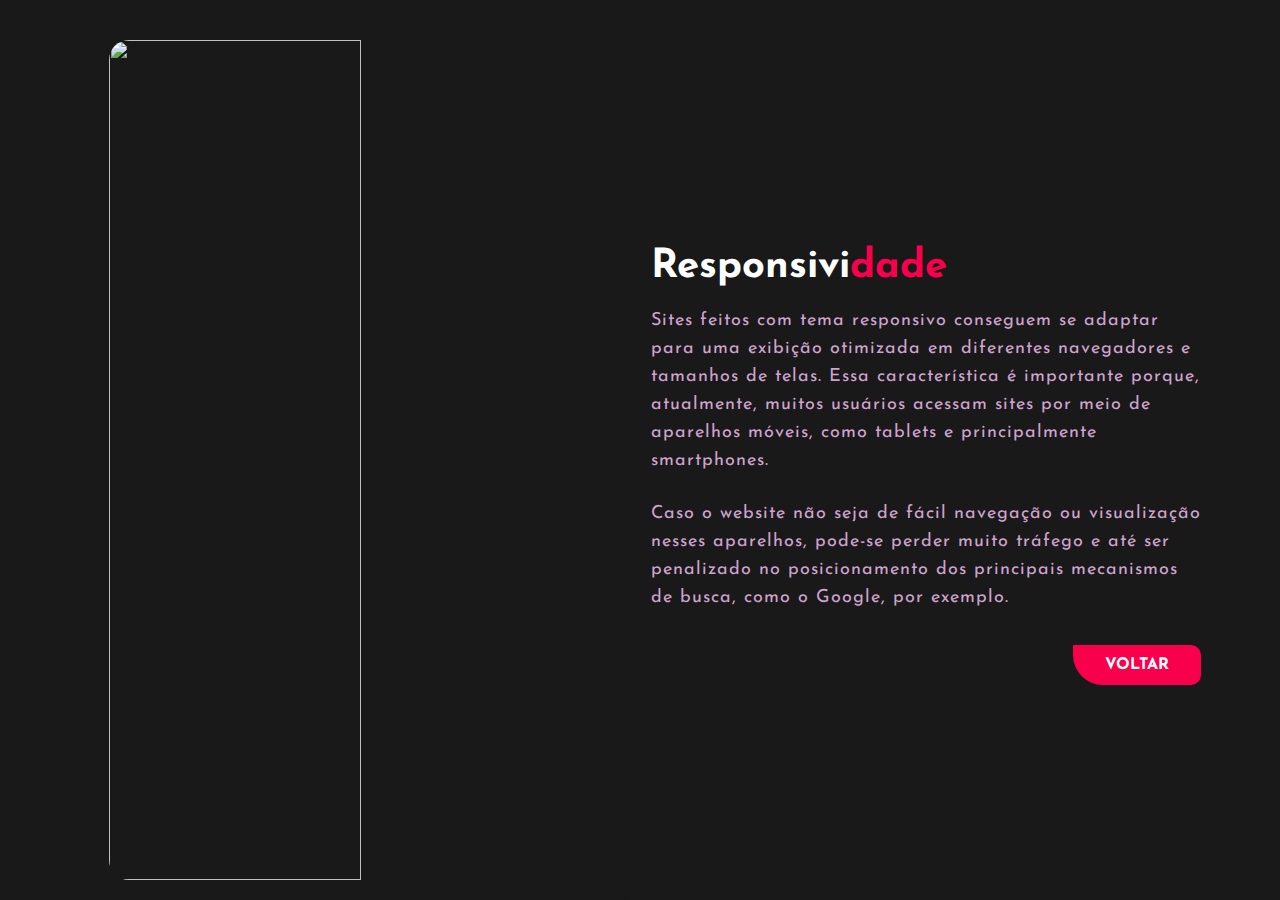
==== pages/pagina1.html @ e4fc2a79 "commit inicial" ====
<!DOCTYPE html>
<html>
<head>
	<title>Página 1</title>
	<link rel="stylesheet" href="../css/styleSiteFundoPreto.css">

	<link rel="preconnect" href="https://fonts.gstatic.com">
  	<link href="https://fonts.googleapis.com/css2?family=Josefin+Sans:ital,wght@0,100;0,200;0,300;0,400;0,500;0,600;0,700;1,100;1,200;1,300;1,400;1,500;1,600;1,700&display=swap" rel="stylesheet">

</head>
<body>

	<!-- About section start - Section 2 - Sobre mim -->
	<div class="about-pages">
		<div class="main-pages">
			<img src="https://thumbs2.imgbox.com/df/9c/fVA41CNX_t.png" style="border-radius: 50px;">
			<div class="about-text">
				<h2 style="font-size: 40px;">Responsivi<span>dade</span></h2>
				<p>Sites feitos com tema responsivo conseguem se adaptar para uma 
					exibição otimizada em diferentes navegadores e tamanhos de telas. 
					Essa característica é importante porque, atualmente, muitos usuários 
					acessam sites por meio de aparelhos móveis, como tablets e principalmente
					smartphones.
				</p>
				<p class="espaçoEntreParagrafo">Caso o website não seja de fácil navegação ou visualização nesses 
					aparelhos, pode-se perder muito tráfego e até ser penalizado no  
					posicionamento dos principais mecanismos de busca, como o Google, por exemplo.
				</p>
				<div style="text-align: right;">
					<a class="button-pages" title="Voltar" onclick="voltar()">Voltar</a>
				</div>
			</div>
		</div>
	</div>
	
	<!-- JavaScript para voltar à Página Principal na mesma posição (Section Habilidades)-->
	<script>
		function voltar() {
			window.history.back();
		}
	</script>

</body>
</html>
---- css/styleSiteFundoPreto.css ----
/* CSS Site Fundo Preto */
*{
	padding: 0; /* zera todos os espaços dentro da Tela */
	margin: 0; /* zera todas as margens */
	font-family: 'Josefin Sans', sans-serif; /* fonte */
	box-sizing: border-box; /* cria um box */
}

body, html { /* a função "Rolagem Suave" não funciona no Microsoft Edge (antigo Internet Explorer) */   
    scroll-behavior: smooth; /* suaviza a rolagem em todo o site, quando o Menu 
								(Projetos/Certificados/Sobre mim/Contato) for clicado */
    overflow-x: hidden; /* evita que o conteúdo extrapole as margens */
}

.hero { /* Section 1 - Topo da Página */
	height: 100vh; /* será responsiva e ocupará toda a altura da Tela */
	width: 100%; /* largura da Tela */
	background-image: url("https://thumbs2.imgbox.com/82/18/aEgFFd5X_t.png");
	background-size: cover; /* ocupa todos os espaços */
	background-position: center; /* centraliza a Foto */
}

nav { /* Menu de Navegação - Section 1 - Topo da Página */
	display: flex; /* permite que Logo/Menu/Botão Inscreva-se sejam manipulados dentro do Container */
	align-items: center; /* centraliza todos os elementos Logo/Menu/Botão Inscreva-se em linha HORIZONTALMENTE */
	justify-content: space-between; /* dá espaçamento igual entre Logo/Menu/Botão Inscreva-se dentro do Container */
	padding-top: 45px; /* espaçamento do Logo/Menu/Botão Inscreva-se na margem Superior da Tela */
	padding-left: 8%; /* espaçamento do Logo na margem Esquerda da Tela */
	padding-right: 8%; /* espaçamento do Botão Inscreva-se na margem Direita da Tela */
}

.logo { /* Classe - Logo (Portifólio) - Section 1 - Topo da Página */
	color: white; /* cor do Logo (Portifólio) */
	font-size: 35px; /* tamanho da Fonte do Logo (Portifólio) */
	letter-spacing: 1px; /* espaçamento entre as letras do Logo (Portifólio) */
	cursor: auto; /* cursor aparecerá como traço normal, não será clicável */
}

span {
	color: #f9004d; /* cor que será aplicada no Logo (Portifólio) a partir da segunda 
                      <tag> <span> mais precisamente nas letras L I O */
}

nav ul li { /* Menu (Sobre mim/Habilidades/Diferenciais/Projetos/Contactos) - Section 1 - Topo da Página */
	list-style-type: none; /* (TEORICAMENTE NÃO SERVE PRA NADA)
                                retira o pontinho que, por padrão, vem com a tag <li> */
	display: inline-block; /* coloca todos os elementos do Menu um ao lado do outro (em linha) */
	padding: 10px 25px; /* 10px = espaçamento do Menu em relação a margem Superior da Tela
                           25px = espaço entre todos os itens do Menu 
                           (Sobre mim/Habilidades/Diferenciais/Projetos/Contactos) */
}

nav ul li a { /* Menu (Sobre mim/Habilidades/Diferenciais/Projetos/Contactos) - Section 1 - Topo da Página */
	color: white; /* cor da Fonte do Menu (Sobre mim/Habilidades/Diferenciais/Projetos/Contactos) */
	text-decoration: none; /* retira o sublinhado que vem como padrão */
	font-weight: bold; /* NEGRITO */
	text-transform: capitalize; /* coloca a primeira letra sempre em Caixa Alta */
}

nav ul li a:hover { /* Menu (Sobre mim/Habilidades/Diferenciais/Projetos/Contactos) - Section 1 - Topo da Página */
	color: #f9004d; /* cor da Fonte do Menu (Sobre mim/Habilidades/Diferenciais/Projetos/Contactos) */
	transition: .4s; /* tempo que levará para APARECER/DESAPARECER a cor dos Botões do Menu
						quando o mouse for posicionado sobre eles */
}

/* Este Botão foi substituído por outro Luminoso */
btn { /* Classe - Botão Contatos */
	background-color:#f9004d; /* cor de Fundo do Botão */
	color: white; /* cor da Fonte */
	text-decoration: none; /* retira o sublinhado que vem como padrão */
	border: 2px solid transparent; /* 2px = expessura da borda criada em volta do Botão
									solid = precisa ser colocado para o 'hover' abaixo funcionar
							  transparent = precisa ser colocado senão aparecerá uma borda Branca antes do 'hover' */
	font-weight: bold; /* NEGRITO */
	padding: 10px 25px; /* 10px = espaçamento das margens Superior/Inferior
                           25px = espaçamento entre margem Direita/Esquerda em relação ao Texto */
	border-radius: 30px; /* arredondamento das bordas */
	/* transition: transform .4s ease-in-out;  *//* tempo que levará para APARECER/DESAPARECER a cor dos Botões do Menu
								  quando o mouse for posicionado sobre eles */
	transition: transform .9s ease-in-out; /* causa uma impressão visual "de flutuação" quando o mouse for colocado sobre o video 
											  "ease-in-out" especifica um efeito de transição com início lento, depois rápido, depois termina lento */
}

/* Este Botão foi substituído por outro Luminoso */
btn:hover { /* Classe - Botão Contatos */
	transform: scale(1.2); /* aumenta o tamanho do Botão quando o mouse for posicionado sobre ele */
}

.content { /* Classe - Conteúdo (Olá, meu nome é... Marcos Lopes... Sou Desenvolvedor Web... - Section 1 - Topo da Página */
	position: absolute; /* força a centralização do Texto no centro da página, seguindo os comandos abaixo
						   relative = não funciona neste caso, faz o Texto ficar bem mais abaixo */
	top: 50%; /* espaçamento entre o Topo da Página e o meio dela */
	left: 8%; /* espaçamento que alinha o Texto com o Logo (Portifólio) na margem Esquerda da Tela */
	transform: translateY(-50%); /* deve ter o mesmo valor de 'top: 50%' para centralizar o Texto 
									exatamente no centro da página */
}


h1 { /* Classe - Conteúdo (Olá, meu nome é... Marcos Lopes... Sou Desenvolvedor Web... */
	color: white; /* cor da Fonte no Texto 'Marcos Lopes' */
	margin: 20px 0px 20px; /* 20px = espaçamento entre 'Marcos Lopes' e o Texto acima (Olá, meu nome é) 
							   0px = zera o espaçamento entre 'Marcos Lopes' e a margem Esquerda da Tela
							  20px = espaçamento entre 'Marcos Lopes' e o Texto abaixo (Sou Desenvolvedor Web) */
	font-size: 75px; /* aumenta o tamanho da Fonte na tag <h1> */
}

h3 { /* Classe - Conteúdo (Olá, meu nome é... Marcos Lopes... Sou Desenvolvedor Web... */
	color: white; /* cor da Fonte no Texto 'Sou Desenvolvedor Web' */
	font-size: 25px; /* aumenta o tamanho da Fonte na tag <h3> */
	margin-bottom: 50px; /* espaçamento entre Texto 'Sou Desenvolvedor Web' e box para INPUT de e-mail */
}

h4 { /* Classe - Conteúdo (Olá, meu nome é... Marcos Lopes... Sou Desenvolvedor Web... */
	color: #fcfc; /* cor da Fonte no Texto 'Olá, meu nome é' */
	letter-spacing: 2px; /* espaçamento entre as LETRAS no Texto 'Olá, meu nome é' */
	font-size: 20px; /* aumenta o tamanho da Fonte na tag <h4> */

}

.newslatter form { /* Classe Pai - Formulário 'Digite seu e-mail' e 'Fale comigo' - Section 1 - Topo da Página */
	width: 380px; /* largura do Box para Digitar E-mail */
	max-width: 100%; /* largura do Box para Digitar E-mail sempre será de 380px (no máximo) */
	position: relative; /* será responsivo */
}

.newslatter form input { /* Era = .newslatter form input:first-child - Classe Filha - Formulário 'Digite seu e-mail' */
	display: inline-block; /* na mesma linha */
	width: 100%; /* largura */
	padding: 14px 130px 14px 15px; /* 14px = espaçamento entre o E-mail e a Margem Superior dentro do Box
								  	 130px = espaço dentro do Box para digitar E-mail 
									  14px = espaçamento entre o E-mail e a Margem Inferior dentro do Box
									  15px = espaçamento entre a Margem Esquerda dentro do Box e E-mail */
	border: 2px solid #f9004d; /* 2px = expessura da borda ao redor dentro do Box
								  solid = precisa ser 'solid' para a borda aparecer
								  cor da Borda ao redor do Box */
	outline: none; /* garante que quando o E-mail for digidado, não aparecerá borda adicionar em volta do Box */
	border-radius: 30px; /* arredondamento das bordas */
}

.botao-email { /* Era = .newslatter form input:last-child - transformei em um Botão para E-mail
				  Classe Filha - Formulário 'Vamos começar' BOTÃO dentro do Box - Section 1 - Topo da Página */
	position: absolute; /* posição absoluta dentro do Box */
	display: inline-block; /* posiciona na mesma linha */
	/* outline: none; */ /* retira sublinhado 
							este comando não é necessário aqui, pois transformei a tag <form> em um
							Botão clicável para enviar e-amil*/
	border: none; /* retira bordas do BOTÃO dentro do Box */
	padding: 10px 20px; /* 10px = margens Superior/Inferior
						   20px = espaçamento nas laterais */
	border-radius: 30px; /* arredondamento das bordas do BOTÃO dentro do Box */
	background-color: #f9004d; /* cor de Fundo do Botão */
	color: white; /* cor da Fonte */	
	box-shadow: 0px 0px 5px #000, 0px 0px 15px #858585; /* 0px 0px 5px = forma uma LINHA ao redor do Botão
                                                              0px 0px 15px = forma sombreamento */
	top: 6px; /* faz o Botão 'Vamos começar' ficar alinhado dentro do Box */ 
	right: 6px; /* faz o Botão ENTRAR dentro do Box 
			       O Botão 'Vamos começar' está alinhado a direita do Box 'Digite seu e-mail' 
	               right: 6px faz este Botão 'Vamos começar' ir para esquerda */
	cursor: pointer; /* cursor aparecerá como dedo apontando */
	text-decoration: none; /* retira o sublinhado que vem como padrão */
	font-size: small; /* diminui o tamanho da Fonte */
}

.about { /* Section 2 about - Sobre mim */
	width: 100%; /* largura da Section Sobre mim */
	/* height: 100vh;  *//* 100vh = se for colocado esse valor, quando a Tela entrar no Modo Responsivo
							haverá um espaço vazio muito grande entre Texto e próxima Section */
	padding: 50px 0px; /* 40px = espaçamento Superior/Inferior entre a Foto e as 
						  Section 1 (acima) e Section 3 (abaixo)
						   0px = deixa a Foto rente a margem Esquerda da Tela */
	background-color: #191919; /* cor de Fundo - Cinza GRAFITE */
}

.about img { /* Section 2 about - Sobre mim */
	height: auto; /* altura da Foto na tag <img> */
	width: 430px; /* largura da Foto na tag <img> */
	/* border-radius: 30px; */ /* arredondamento das bordas */ 
								/* este comando não é necessário aqui Pois coloquei um 
								border-radius: em cada Foto dentro do HTML para dar espaço 
								entre o Texto e as Fotos no Modo Responsivo */
	border: 30px solid #191919; /* coloca uma moldura da mesma cor do Container que ajuda
									 no Modo Responsivo a deixar o Texto ao lado separdo da Foto
									 #101010 coloca uma moldura mais escura */
}

.about-text { /* Section 2 about - Sobre mim */
	width: 550px; /* largura da class="sobre-mim-texto", do lado da Foto */
}

.main { /* Section 2 about - Sobre mim - Centralizando Foto e Texto dentro do Conatainer */
	width: 1130px; /* largura da class="main", Foto e Texto estão dentro desta Classe */
	max-width: 95%; /* máxima largura que a class="main" terá */
	margin: 0 auto; /* margem zerada e automática */
	display: flex; /* faz Foto e Texto dentro da Classe ficarem um do lado do outro */
	align-items: center; /* centraliza Foto e Texto dentro da Classe, um do lado do outro em linha HORIZONTALMENTE */
	justify-content: space-around; /* dá um espaço entre a Foto e Texto 
								     space-between = causa um espaçamento IGUAL entre Foto e 
									 Texto dentro do Container */
}

.about-text h2 { /* Section 2 about - Sobre mim - Texto 'Sobre mim' */
	color: white; /* cor da Fonte no título Sobre mim */
	font-size: 75px; /* aumenta o tamanho da tag <h2> */
	text-transform: capitalize; /* coloca a primeira Letra em Caixa Alta */
	margin-bottom: 20px; /* espaçamento entre o Título Sobre mim e Texto abaixo */
}

.about-text h5 { /* Section 2 about - Sobre mim - Texto 'Desenvolvedor & Designer' */
	color: white; /* cor da Fonte no Texto 'Desenvolvedor & Designer' */
	letter-spacing: 2px;  /* espaçamento entre as LETRAS no Texto 'Desenvolvedor & Designer' */
	font-size: 22px; /* aumenta o tamanho da tag <h5> */
	margin-bottom: 25px; /* espaçamento entre o  Texto 'Desenvolvedor & Designer' e Texto abaixo */
	text-transform: capitalize; /* coloca a primeira Letra em Caixa Alta */
}

.about-text p { /* Section 2 about - Sobre mim - Parágrafo */
	color: #fcfc; /* cor da Fonte no Parágrafo */
	letter-spacing: 1px; /* espaçamento entre as LETRAS do Parágrafo */
	line-height: 28px; /* altura da linha */
	font-size: 18px; /* aumenta o tamanho da Fonte */
	margin-bottom: 45px; /* espaçamento entre o Parágrafo e o Botão abaixo 'Fale comigo' */
}

button { /* Section 2 about - Sobre mim - Botão 'Enviar WhatsApp' */
	background-color: #f9004d; /* cor de Fundo do Botão */
	color: white; /* cor da Fonte */
	text-decoration: none; /* retira o sublinhado que vem como padrão */
	border: 2px solid transparent; /* 2px = expessura da borda criada em volta do Botão
									solid = precisa ser colocado para o 'hover' abaixo funcionar
						  	  transparent = precisa ser colocado senão aparecerá uma borda Branca antes do 'hover' */
	font-weight: bold; /* NEGRITO */
	padding: 13px 30px; /* 13px = espaçamento das margens Superior/Inferior
						   30px = espaçamento entre margem Direita/Esquerda em relação ao Texto */
	border-radius: 30px; /* arredondamento das bordas */
	transition: .4s; /* tempo que levará para APARECER/DESAPARECER a cor dos Botões do Menu
						quando o mouse for posicionado sobre eles */
}

button:hover { /* Section 2 about - Sobre mim - Botão 'Enviar WhatsApp' */
	background-color: transparent; /* transparent = faz o 'hover' funcionar */
	border: 2px solid #f9004d; /* 2px = expessura da borda criada em volta do Botão
								  solid = precisa ser colocado para o 'hover' abaixo funcionar
								#f9004d = no 'hover' quando o mouse for posicionado sobre o Botão, o Fundo ficará
										  escuro (da cor do Plano de Fundo) e as bordas ficarão vermelhas */
	cursor: pointer; /* cursor aparecerá como dedo apontando */
}

.service { /* Section 3 - Service - Habilidades - Plano de Fundo da Tela */
	background: #101010; /* cor de Fundo do Container */
	width: 100%; /* largura do Container */
	/* height: 100vh;  *//* 100vh = se for colocado esse valor, quando a Tela entrar no Modo Responsivo
							haverá um espaço vazio muito grande entre Texto e próxima Section */
	padding: 20px 0px; /* 20px = espaçamento Superior entre o Título (Habilidades) e Section 2 (acima),
						  também afeta o espaçamento entre o Título abaixo (Habilidades) Section 4
						   0px = zera o espaçamento entre todos os lados dos Cartões
						   deixando eles do mesmo tamanho */
	padding-bottom: 60px; /* espaçamento inferior entre os 3 Boxes criados e a Section 4 (Habilidades) */
}

.title h2 { /* Section 3 - Service - Habilidades - Título (Habilidades) */
	color: white; /* cor do Título */
	font-size: 75px; /* aumenta o tamanho da Fonte na tag <h2> */
	width: 100%; /* era 1130px - largura que o Título terá, se essa largura for 130px, por exemplo, 
					  o Título ficará apertado e uma palavra em cima da outra
					  100% faz o Título ser centralizado no meio do Container
					  inclusive no modo Responsivo */
	margin: 40px auto; /* 20px = margem Superior/Inferior dentro do Container
						  auto = manterá sempre a margem */
	text-align: center; /* centraliza o Título */
}

.box { /* Section 3 - Service - Habilidades - 3 Boxes criados como no Bootstrap */
	display: flex; /* permite que 3 Boxes sejam manipulados dentro do Container */
	justify-content: center; /* justifica e centraliza os 3 Boxes dentro do Container */
	align-items: center; /* alinha os 3 Boxes no centro do Container em linha HORIZONTALMENTE */
	min-height: 400px; /* altura mínima que os 3 Boxes terão em relação ao Título do Container */
}

.card { /* Section 3 - Service - Habilidades - 3 Boxes criados como no Bootstrap - Cartões dentro dos Boxes */
	min-height: 365px; /* altura dos Cartões */
	width: 335px; /* largura dos Cartões */
	padding: 20px 30px; /* 20px = espaçamento do Texto dentro do Cartão em relação a margem Superior/Inferior 
						   30px = espaçamento do Texto dentro do Cartão em relação a margem Direita/Esqerda */
	background: #191919; /* cor de Fundo dos Cartões dentro dos Boxes */
	border-radius: 20px; /* arredondamento das bordas */
	margin: 15px; /* margens Direita/Esquerda que os 3 Cartões terão entre eles dentro do Container */
	position: relative; /* será responsivo */
	overflow: hidden;
	text-align: center; /* alinha o Texto dentro dos Cartões */
}

.card i { /* Section 3 - Service - Habilidades - 3 Boxes criados como no Bootstrap - i=ÍCONES */
	font-size: 50px; /* tamanho dos ÍCONES */
	display: block; /* ficarão fixos dentro dos Cartões */
	text-align: center; /* centraliza os ÍCONES dentro dos Cartões */
	margin: 25px 0px; /* 25px = espaçamento dos ÍCONES dentro do Cartão em relação a margem Superior/Inferior 
					      0px = zera o espaçamento dos ÍCONES dentro do Cartão em relação a margem Direita/Esqerda */
	color: #f9004d; /* cor dos ÍCONES */
}

h5 {  /* Section 3 - Service - Habilidades - 3 Boxes criados como no Bootstrap - Títulos abaixo dos i=ÍCONES */
	color: white; /* cor da Fonte */
	font-size: 23px; /* aumenta o tamanho da Fonte na tag <h5> */
	margin-bottom: 15px; /* margem Inferior dos Títulos em relação ao Texto abaixo */
}

.pra p { /* Section 3 - Service - Habilidades - 3 Boxes criados como no Bootstrap - Parágrafos dentro do Cartão */
	color: #fcfc; /* cor do Texto do Parágrafo dentro do Cartão */
	font-size: 16px; /* aumenta o tamanho do Texto do Parágrafo dentro do Cartão */
	line-height: 27px; /* altura entre as linhas dentro do Cartão */
	margin-bottom: 25px; /* margem Inferior do Texto/Parágrafo em relação ao Botão abaixo */
}

.card .button { /* Section 3 - Service - Habilidades - 3 Boxes criados como no Bootstrap - Botões dentro do Cartão */
	background-color: #f9004d; /* cor de Fundo do Botão */
	color: white; /* cor da Fonte */
	text-decoration: none; /* retira o sublinhado que vem como padrão */
	border: 2px solid transparent; /* 2px = expessura da borda criada em volta do Botão
									solid = precisa ser colocado para o 'hover' abaixo funcionar
						  	  transparent = precisa ser colocado senão aparecerá uma borda Branca antes do 'hover' */
	font-weight: bold; /* NEGRITO */
	padding: 9px 22px; /* 9px = espaçamento das margens Superior/Inferior
						 22px = espaçamento entre margem Direita/Esquerda em relação ao Texto */
	border-radius: 30px; /* arredondamento das bordas */
	transition: .4s; /* tempo que levará para APARECER/DESAPARECER a cor dos Botões do Menu
						quando o mouse for posicionado sobre eles */
}

.card .button:hover { /* Section 3 - Service - Habilidades - 3 Boxes criados como no Bootstrap - Botões dentro do Cartão */
	background-color: transparent; /* transparent = faz o 'hover' funcionar */
	border: 2px solid #f9004d; /* 2px = expessura da borda criada em volta do Botão
								  solid = precisa ser colocado para o 'hover' abaixo funcionar
								#f9004d = no 'hover' quando o mouse for posicionado sobre o Botão, o Fundo ficará
										  escuro (da cor do Plano de Fundo) e as bordas ficarão vermelhas */
	cursor: pointer; /* cursor aparecerá como dedo apontando */
}

.contact-me { /* Section 4 - differentials - Diferenciais - Container - Contact-me - CARROSSEL */
	width: 100%; /* largura do Container ocupará toda a Tela */
	min-height: 290px; /* altura do Container */
	background: #191919; /* cor de Fundo do Container */
	display: flex; /* garante que o tudo que estiver dentro deste Container poderá ser movimentado/alterado */
	align-items: center; /* centraliza todos os itens que foram colocados dentro deste Container em linha HORIZONTALMENTE */
	flex-direction: column; /* cria uma Coluna dentro do Container, tudo que for digitado pulará para a linha debaixo */
	justify-content: center; /* justifica e centraliza */
	padding-bottom: 60px; /* espaçamento inferior entre o Carrossel e a Section abaixo */
}

/* Retirei do Projeto a Classe abaixo */ 
contact-me p { /* Section 4 - Parágrafo - Contrate-me */
	color: white; /* cor da Fonte */
	font-size: 30px; /* aumenta o tamanho da Fonte */
	font-weight: bold; /* NEGRITO */
	margin-bottom: 25px; /* margem Inferior do Texto/Parágrafo em relação ao Botão abaixo */
}

/* Retirei do Projeto a Classe abaixo */ 
contact-me .button-two { /* Section 4 - Botão-dois - Contrate-me */
	background-color: #f9004d; /* cor de Fundo do Botão */
	color: white; /* cor da Fonte */
	text-decoration: none; /* retira o sublinhado que vem como padrão */
	border: 2px solid transparent; /* 2px = expessura da borda criada em volta do Botão
									solid = precisa ser colocado para o 'hover' abaixo funcionar
						  	  transparent = precisa ser colocado senão aparecerá uma borda Branca antes do 'hover' */
	font-weight: bold; /* NEGRITO */
	padding: 13px 30px; /* 13px = espaçamento das margens Superior/Inferior
						   30px = espaçamento entre margem Direita/Esquerda em relação ao Texto */
	border-radius: 30px; /* arredondamento das bordas */
	transition: .4s; /* tempo que levará para APARECER/DESAPARECER a cor dos Botões do Menu
						quando o mouse for posicionado sobre eles */
}

/* Retirei do Projeto a Classe abaixo */ 
contact-me .button-two:hover { /* Section 4 - Botão-dois - Contrate-me */
	background-color: transparent; /* transparent = faz o 'hover' funcionar */
	border: 2px solid #f9004d; /* 2px = expessura da borda criada em volta do Botão
								solid = precisa ser colocado para o 'hover' abaixo funcionar
							  #f9004d = no 'hover' quando o mouse for posicionado sobre o Botão, o Fundo ficará
							        	escuro (da cor do Plano de Fundo) e as bordas ficarão vermelhas */
	cursor: pointer; /* cursor aparecerá como dedo apontando */
}

/* CSS para controlar Box Projetos */
.foto-projeto { /* Section 5 - Projetos */
	display: flex; /* garante que o tudo que estiver dentro desta <div> poderá ser movimentado/alterado */
	object-fit: cover; /* preenche todos os espaços e centraliza a Foto em um RAIO a partir do meio para as laterais */  
    height: 385px; /* altura da foto */
    width: 385px; /* largura da foto */
    border-radius: 50%; /* deixa a foto totalmente redonda */
    box-shadow: 0 0 5px #fcfc; /* efeito sombreado ao redor da foto, causa a impressão da estar flutuando */ 
    transition: .9s ease-in-out; /* causa uma impressão visual "de flutuação" quando o mouse for colocado sobre o video 
                                 "ease-in-out" especifica um efeito de transição com início lento, depois rápido, depois termina lento */
}

.foto-projeto:hover { /* Section 5 - Projetos */
    -moz-transform: scale(1.07); /* garante o funcionamento no aumento de tamanho da Foto para Mozilla */
    -webkit-transform: scale(1.07); /* garante o funcionamento no aumento de tamanho da Foto para Chrome e Safari */
    transform: scale(1.07); /* aumenta o tamanho da Foto original em uma escala de 1.07 a mais */
    -moz-transition: -moz-transform 0.9s; /* garante o funcionamento "de transição na flutuação" da Foto para Mozilla */
    -webkit-transition: -webkit-transform .9s ease; /* garante o funcionamento "de transição na flutuação" da Foto para Chrome e Safari */
    transition: .9s ease-in-out; /* causa uma impressão visual "de flutuação" quando o mouse for colocado sobre o video 
                                 "ease-in-out" especifica um efeito de transição com início lento, depois rápido, depois termina lento */
    box-shadow: 0 0 30px #f9004d; /* efeito sombreado ao redor da foto, causa a impressão da Foto de Perfil estar flutuando */ 
	transform: translateY(-10px); /* altura que a Foto irá subir quando o mouse é colocado sobre ela */
}

.box-projeto { /* Section 5 - Projetos */
	display: flex; /* permite que 3 Boxes sejam manipulados dentro do Container */
	justify-content: center; /* justifica e centraliza os 3 Boxes dentro do Container */
	align-items: center; /* alinha os 3 Boxes no centro do Container em linha HORIZONTALMENTE */
	min-height: 400px; /* altura mínima que os 3 Boxes terão em relação ao Título do Container */
	margin-bottom: -20px; /* margem NEGATIVA para deixar o Container visualmente do mesmo tamanho que os outros */
}

.card-projeto { /* Section 5 - Projetos */
	text-align: center; /* alinha o Botão dentro dos Cartões */
	margin: 15px; /* espaço entre as Fotos */
}

footer { /* Section 6 - Rodapé */
	position: relative; /* será responsivo */
	width: 100%; /* largura do Container ocupará toda a Tela */
	height: 400px; /* altura do Container */
	background: #191919; /* cor de Fundo do Container */
	display: flex; /* garante que o tudo que estiver dentro deste Container poderá ser movimentado/alterado */
	flex-direction: column; /* cria uma Coluna dentro do Container, tudo que for digitado pulará para a linha debaixo */
	align-items: center; /* centraliza todos os itens que foram colocados dentro deste Container em linha HORIZONTALMENTE */
	justify-content: center; /* justifica e centraliza */
}

footer p:nth-child(1) { /* Section 6 - Rodapé - Primeiro Filho - Parágrafo 1 */
	font-size: 30px; /* aumenta o tamanho da Fonte */
	color: white; /* cor da Fonte */
	margin-bottom: 20px; /* margem inferior do Título (Marcos Lopes) em relação ao Texto abaixo */
	font-weight: bold; /* NEGRITO */
}

footer p:nth-child(2) { /* Section 6 - Rodapé - Segundo Filho - Parágrafo 2 */
	color: white; /* cor da Fonte */
	font-size: 17px; /* aumenta o tamanho da Fonte */
	width: 500px; /* largura máxima que o Texto ocupará */
	text-align: center; /* centraliza o Texto */
	line-height: 26px; /* altura do Texto entre as linhas */
}

.social { /* Section 6 - Rodapé - ÍCONES de Redes Sociais */
	display: flex; /* garante que os ÍCONES que estiver dentro deste Container poderão ser movimentados/alterados */
}

.social a { /* Section 6 - Rodapé - ÍCONES de Redes Sociais */
	width: 55px; /* largura do Plano de Fundo onde estão os ÍCONES das Redes Sociais */
	height: 55px; /* altura do Plano de Fundo onde estão os ÍCONES das Redes Sociais */
	display: flex; /* garante que os ÍCONES que poderão ser movimentados/alterados */
	align-items: center; /* centraliza todos os ÍCONES dentro do Plano de Fundo em linha HORIZONTALMENTE */
	justify-content: center; /* justifica e centraliza */
	background: #f9004d; /* cor de Fundo */
	border-radius: 50%; /* arredondamento TOTAL do Plano de Fundo */
	margin: 22px 10px; /* 22px = espaçamento entre as margens Superior/Inferior dos ÍCONES em relação aos Textos acima/abaixo
						  10px = espaço entre os ÍCONES */
	color: white; /* cor dos ÍCONES */
	text-decoration: none; /* retira o sublinhado dos ÍCONES */
	font-size: 30px; /* aumenta o tamanho dos ÍCONES dentro do Plano de Fundo */
	transition: .5s ease-in-out; /* causa uma impressão visual "de flutuação" quando o mouse for colocado sobre o video 
									"ease-in-out" especifica um efeito de transição com início lento, depois rápido, depois termina lento */
}

.social a:hover { /* Section 6 - Rodapé - ÍCONES de Redes Sociais */
	transform: scale(1.3); /* aumenta o tamanho dos ÍCONES quando o mouse por posicionado sobre eles */
	transition: .9s ease-in-out; /* causa uma impressão visual "de flutuação" quando o mouse for colocado sobre o video 
									"ease-in-out" especifica um efeito de transição com início lento, depois rápido, depois termina lento */
}

.end { /* Section 6 - Rodapé - Desenvolvido por Marcos Lopes */
	position: absolute;
	color:#f9004d; /* cor da Fonte */
	bottom: 35px; /* dá um espaçamento em relação a margem Inferior e coloca este Parágrafo pra cima */
	font-size: 16px; /* aumenta o tamanho da Fonte */
}

/* CSS de controle apenas nas Páginas Links dos Cards (Reponsividade/Design/Business Intelligence) */
.button-pages { /* Botão 'VOLTAR' dentro das Páginas 1, 2, 3 */
	background-color: #f9004d; /* cor de Fundo do Botão */
	color: white; /* cor da Fonte */
	text-decoration: none; /* retira o sublinhado que vem como padrão */
	border: 2px solid transparent; /* 2px = expessura da borda criada em volta do Botão
									solid = precisa ser colocado para o 'hover' abaixo funcionar
						  	  transparent = precisa ser colocado senão aparecerá uma borda Branca antes do 'hover' */
	font-weight: bold; /* NEGRITO */
	padding: 10px 30px; /* 13px = espaçamento das margens Superior/Inferior
						   30px = espaçamento entre margem Direita/Esquerda em relação ao Texto */
	border-radius: 0 10px 10px 30px; /* 0 = canto superior Esquerdo do Botão NÃO SERÁ ARREDONDADO
									 10px = arredondamento superior Direito do Botão
									 10px = arredondamento inferior Direito do Botão 
									 30px = arredondamento inferior Esquerdo do Botão*/
	transition: .4s; /* tempo que levará para APARECER/DESAPARECER a cor dos Botões do Menu
						quando o mouse for posicionado sobre eles */
	text-transform: uppercase; /* Caixa Alta */
}

.button-pages:hover { /* Botão 'VOLTAR' dentro das Páginas 1, 2, 3 */
	background-color: transparent; /* transparent = faz o 'hover' funcionar */
	border: 2px solid #f9004d; /* 2px = expessura da borda criada em volta do Botão
								  solid = precisa ser colocado para o 'hover' abaixo funcionar
								#f9004d = no 'hover' quando o mouse for posicionado sobre o Botão, o Fundo ficará
										  escuro (da cor do Plano de Fundo) e as bordas ficarão vermelhas */
	cursor: pointer; /* cursor aparecerá como dedo apontando */
}

/* SUBLINHADO ABAIXO DOS TÍTULOS */
.line { /* linha abaixo dos Títulos (SUBLINHADO) */
	width: 210px; /* LARGURA da linha criada como se fosse SUBLINHADO abaixo dos Títulos */
	height: 4px; /* expessura da linha */
	background: #f9004d; /* cor da Linha */
	margin: 10px auto; /* ajuda a centralizar o SUBLINHADO  */
	border-radius: 5px; /* arredonda as pontas do SUBLINHADO */
	margin-top: -40px; /* coloca o SUBLINHADO embaixo do Título */
	margin-bottom: 40px;
}

.line-com-recuo { /* linha abaixo dos Títulos (SUBLINHADO) - apanes para Título "Sobre Mim" */
	width: 210px; /* LARGURA da linha criada como se fosse SUBLINHADO abaixo dos Títulos */
	height: 4px; /* expessura da linha */
	background: #f9004d; /* cor da Linha */
	margin: 10px auto; /* ajuda a centralizar o SUBLINHADO  */
	border-radius: 5px; /* arredonda as pontas do SUBLINHADO */
	margin-top: -20px; /* coloca o SUBLINHADO embaixo do Título */
	margin-left: -1px; /* margem NEGATIVA para colocar o SUBLINHADO alinhado á Esquerda do Título */
	margin-bottom: 30px; /* espaço entre o Título e parágrafo abaixo */
}

.espaçoEntreParagrafo { /* Classe usada apenas nas Páginas 1, 2, 3 */
	margin-top: -20px; /* ajuda os parágrafos ficarem com mesmo espaçamento que entre Títulos */
}

/* Centralizando Foto e Texto dentro do Container - 
apenas nas Páginas Links dos Cards (Reponsividade/Design/Business Intelligence) */
.about-pages { 
	width: 100%; /* largura da Section */
	height: 100vh; /* ocupará toda a altura da Tela */
	padding: 10px 0px; /* 10px = espaçamento Superior/Inferior entre a Foto/Texto e as margens Superior/Inferior
						   0px = deixa a Foto rente a margem Esquerda da Tela */
	background-color: #191919; /* cor de Fundo - Cinza GRAFITE */
	overflow: hidden; /* como cada Página tem apenas uma Section, este comando é necessário
						 pois se a barra de rolagem não for escondida fica aparecendo uma página em branco abaixo */
}

.about-pages img { 
	height: 100%; /* altura da Foto na tag <img> */
	width: 50%; /* largura da Foto na tag <img> */
	/* border-radius: 30px; */ /* arredondamento das bordas */ 
								/* este comando não é necessário aqui Pois coloquei um 
								border-radius: em cada Foto dentro deo HTML */
	border: 30px solid #191919; /* coloca uma moldura da mesma cor do Container que ajuda
									 no Modo Responsivo a deixar o Texto ao lado separdo da Foto
									 #101010 coloca uma moldura mais escura */
	object-fit: cover; /* cobre todos os espaços e evita que a Foto fique destorcida */
}

.main-pages { 
	width: 1130px; /* largura da class="main-pages", Foto e Texto estão dentro desta Classe */
	max-width: 95%; /* máxima largura que a class="main-pages" terá */
	margin: 0 auto; /* margem zerada e automática */
	display: flex; /* faz Foto e Texto dentro da Classe ficarem um do lado do outro */
	align-items: center; /* centraliza Foto e Texto dentro da Classe, um do lado do outro em linha HORIZONTALMENTE */
	justify-content: space-around; /* dá um espaço entre a Foto e Texto 
								     space-between = causa um espaçamento IGUAL entre Foto e 
									 Texto dentro do Container */
	height: 100vh; /* será responsiva e ocupará toda a altura da Tela */
}

/* Modo Responsivo */
@media all and (min-width: 40.063em) and (max-width: 63.938em) { /* Celular com tamanho de Tela Média */
    .about-pages img { /* apenas nas Fotos das Páginas 1, 2, 3  */
        height: 40%; /* altura da Foto na tag <img> no Modo Responsivo
						se este valor não for especificado, a Foto fica com uma altura muita alta
		 				pega toda a página */
    }
	/* a Responsividade abaixo não será necessária, pois apesar dela diminuir as margens Superior/Inferior
	provavelmente, não ficará bom no Celular */
	about-pages { /* apenas nas margens Superior/Inferior das Páginas 1, 2, 3 */ 
		margin-top: -200px; /* diminui a Margem Superior */
		margin-bottom: -200px; /* diminui a Margem Inferior */
	}
	.foto-projeto { 
		height: 290px; /* altura máxima da foto */
		width: 290px; /* largura máxima da foto */
	}
}
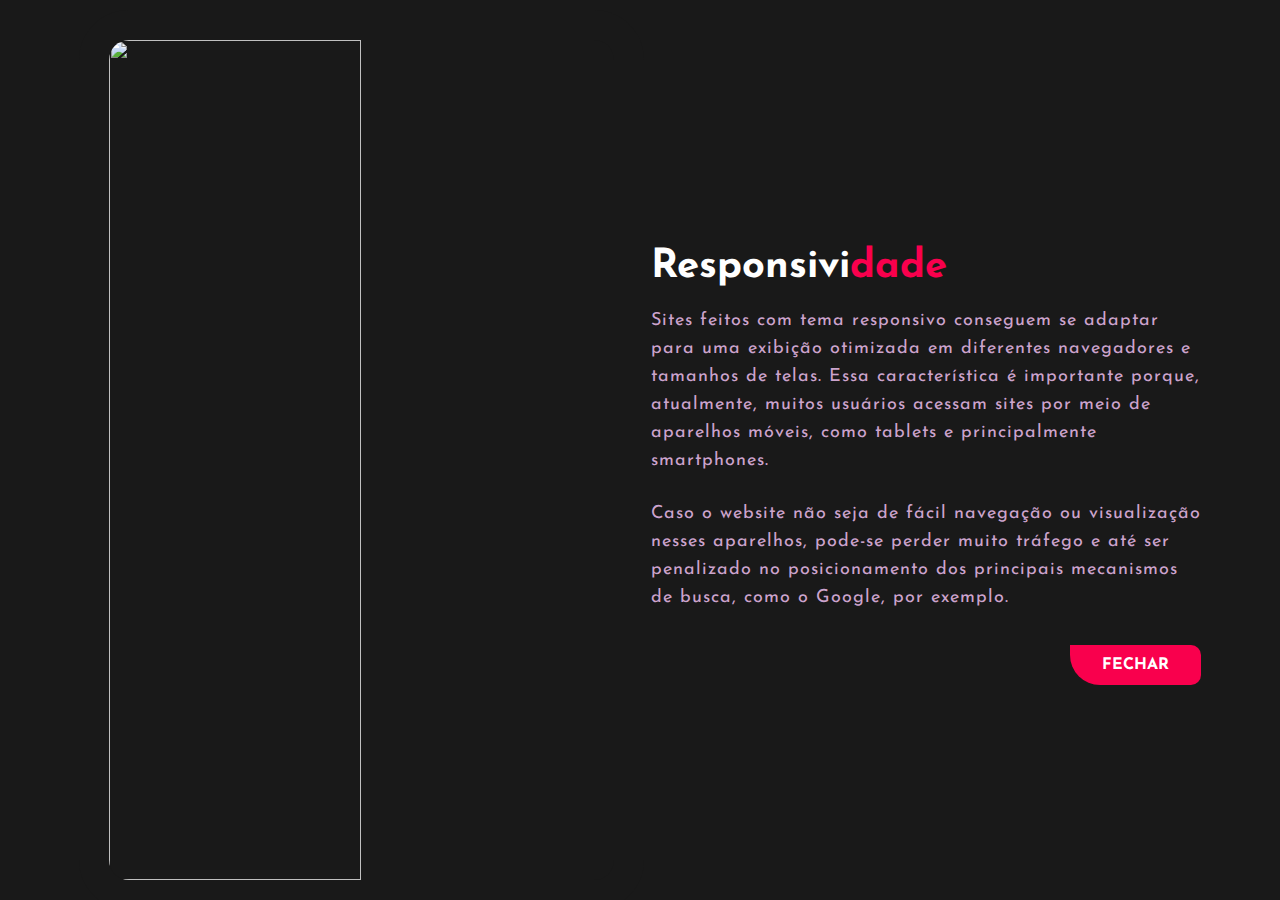
==== commit 4759becd: "alterações" ====
--- a/pages/pagina1.html
+++ b/pages/pagina1.html
@@ -1,7 +1,7 @@
 <!DOCTYPE html>
 <html>
 <head>
-	<title>Página 1</title>
+	<title>Página 1 - Responsividade</title>
 	<link rel="stylesheet" href="../css/styleSiteFundoPreto.css">
 
 	<link rel="preconnect" href="https://fonts.gstatic.com">
@@ -27,18 +27,25 @@
 					posicionamento dos principais mecanismos de busca, como o Google, por exemplo.
 				</p>
 				<div style="text-align: right;">
-					<a class="button-pages" title="Voltar" onclick="voltar()">Voltar</a>
+					<a class="button-pages" title="Fechar" onclick="fechar()">Fechar</a>
 				</div>
 			</div>
 		</div>
 	</div>
 	
-	<!-- JavaScript para voltar à Página Principal na mesma posição (Section Habilidades)-->
+	<!-- JavaScript para FECHAR esta Aba e retornar na mesma posição (Section Habilidades) -->
 	<script>
+		function fechar() {
+			window.close();
+		}
+	</script>
+	
+	<!-- ERA ASSIM o JavaScript ORIGINAL para voltar à Página Principal na mesma posição (Section Habilidades) -->
+	<!-- <script>
 		function voltar() {
 			window.history.back();
 		}
-	</script>
+	</script> -->
 
 </body>
 </html>
--- a/css/styleSiteFundoPreto.css
+++ b/css/styleSiteFundoPreto.css
@@ -15,9 +15,20 @@
 .hero { /* Section 1 - Topo da Página */
 	height: 100vh; /* será responsiva e ocupará toda a altura da Tela */
 	width: 100%; /* largura da Tela */
-	background-image: url("https://thumbs2.imgbox.com/82/18/aEgFFd5X_t.png");
+	/* background-image: url("https://thumbs2.imgbox.com/82/18/aEgFFd5X_t.png"); */ /* background-sunscreen3 - Antia Foto mais escura */
+	/* background-image: url("https://thumbs2.imgbox.com/a0/ac/cb7P30zH_t.jpg"); */ /* background-sunscreen */
+	/* background-image: url("https://thumbs2.imgbox.com/7b/67/qKDi8eaM_t.jpg"); */ /* background-sunscreen-novo */
+	background-image: url("https://thumbs2.imgbox.com/e0/1c/DUXqAtQy_t.jpg"); /* background - foto centralizada */
+	/* background-image: url("https://thumbs2.imgbox.com/7b/67/qKDi8eaM_t.jpg"); */ /* background-sunscreen-novo */
 	background-size: cover; /* ocupa todos os espaços */
 	background-position: center; /* centraliza a Foto */
+
+	/* 	EXEMPLOS que fazem links clicáveis abrir página em branco:
+	<a href="https://imgbox.com/cb7P30zH" target="_blank">
+	<img src="https://thumbs2.imgbox.com/a0/ac/cb7P30zH_t.jpg" alt="image host"/></a>
+	<a href="https://imgbox.com/qKDi8eaM" target="_blank">
+	<img src="https://thumbs2.imgbox.com/7b/67/qKDi8eaM_t.jpg" alt="image host"/></a> 
+ */
 }
 
 nav { /* Menu de Navegação - Section 1 - Topo da Página */
@@ -95,6 +106,10 @@
 									exatamente no centro da página */
 }
 
+.content h3 { /*  Classe - Aqui mostrarei minha trajetória como... - Section 1 - Topo da Página */
+	font-size: 15px; /* aumenta o tamanho da Fonte na tag <h3> */
+	letter-spacing: 4px; /* espaçamento entre as letras */
+}
 
 h1 { /* Classe - Conteúdo (Olá, meu nome é... Marcos Lopes... Sou Desenvolvedor Web... */
 	color: white; /* cor da Fonte no Texto 'Marcos Lopes' */
@@ -221,6 +236,8 @@
 	margin-bottom: 45px; /* espaçamento entre o Parágrafo e o Botão abaixo 'Fale comigo' */
 }
 
+/* Retirei do Projeto o Botão abaixo abaixo, pois refiz o Texto em "Sobre Mim" e resolvi colocar um link
+para WhatsApp no Rodapé do Site */ 
 button { /* Section 2 about - Sobre mim - Botão 'Enviar WhatsApp' */
 	background-color: #f9004d; /* cor de Fundo do Botão */
 	color: white; /* cor da Fonte */
@@ -236,6 +253,8 @@
 						quando o mouse for posicionado sobre eles */
 }
 
+/* Retirei do Projeto o Botão abaixo abaixo, pois refiz o Texto em "Sobre Mim" e resolvi colocar um link
+para WhatsApp no Rodapé do Site */ 
 button:hover { /* Section 2 about - Sobre mim - Botão 'Enviar WhatsApp' */
 	background-color: transparent; /* transparent = faz o 'hover' funcionar */
 	border: 2px solid #f9004d; /* 2px = expessura da borda criada em volta do Botão
@@ -384,13 +403,14 @@
 .foto-projeto { /* Section 5 - Projetos */
 	display: flex; /* garante que o tudo que estiver dentro desta <div> poderá ser movimentado/alterado */
 	object-fit: cover; /* preenche todos os espaços e centraliza a Foto em um RAIO a partir do meio para as laterais */  
-    height: 385px; /* altura da foto */
-    width: 385px; /* largura da foto */
+    height: 285px; /* Era 385px - altura da foto */
+    width: 285px; /* Era 385px - largura da foto */
     border-radius: 50%; /* deixa a foto totalmente redonda */
     box-shadow: 0 0 5px #fcfc; /* efeito sombreado ao redor da foto, causa a impressão da estar flutuando */ 
     transition: .9s ease-in-out; /* causa uma impressão visual "de flutuação" quando o mouse for colocado sobre o video 
                                  "ease-in-out" especifica um efeito de transição com início lento, depois rápido, depois termina lento */
-}
+	margin-left: 50px; /* ajuda a centralizar as Fotos dentro do Box */
+								}
 
 .foto-projeto:hover { /* Section 5 - Projetos */
     -moz-transform: scale(1.07); /* garante o funcionamento no aumento de tamanho da Foto para Mozilla */
@@ -415,6 +435,15 @@
 .card-projeto { /* Section 5 - Projetos */
 	text-align: center; /* alinha o Botão dentro dos Cartões */
 	margin: 15px; /* espaço entre as Fotos */
+}
+
+.pra-texto-projeto { /* Section 3 - Service - Habilidades - 3 Boxes criados como no Bootstrap - Parágrafos dentro do Cartão */
+	color: #fcfc; /* cor do Texto do Parágrafo dentro do Cartão */
+	font-size: 16px; /* aumenta o tamanho do Texto do Parágrafo dentro do Cartão */
+	line-height: 27px; /* altura entre as linhas dentro do Cartão */
+	margin-top: 25px; /* margem Inferior do Texto/Parágrafo em relação ao Botão abaixo */
+	min-height: 65px; /* altura dos Cartões */
+	width: 360px; /* largura dos Cartões */
 }
 
 footer { /* Section 6 - Rodapé */
@@ -460,7 +489,7 @@
 	color: white; /* cor dos ÍCONES */
 	text-decoration: none; /* retira o sublinhado dos ÍCONES */
 	font-size: 30px; /* aumenta o tamanho dos ÍCONES dentro do Plano de Fundo */
-	transition: .5s ease-in-out; /* causa uma impressão visual "de flutuação" quando o mouse for colocado sobre o video 
+	transition: .9s ease-in-out; /* causa uma impressão visual "de flutuação" quando o mouse for colocado sobre o video 
 									"ease-in-out" especifica um efeito de transição com início lento, depois rápido, depois termina lento */
 }
 
@@ -566,6 +595,23 @@
 								     space-between = causa um espaçamento IGUAL entre Foto e 
 									 Texto dentro do Container */
 	height: 100vh; /* será responsiva e ocupará toda a altura da Tela */
+}
+
+.comentario { /* Parágrafo da Página 4 (Certificados) "Clique nos botões abaixo e navegue..." */
+    margin-top: -570px; /* margem inferior do comentário NEGATIVA, evita que o parágrafo fique 
+						   do lado das imagens, vai ficar acima dos Certificados */
+    margin-right: -1100px; /* espaçamento NEGATIVO da margem direita do comentário em relação a Tela */
+    color: #fcfc; /* cor da fonte */
+    font-size: 22px; /* tamanho da fonte */ 
+	width: 1100px; /* tamanho do Box para inserir o Texto */
+}
+
+.clique-aqui { /* Section 4 - Diferenciais - Acesse meus certificados clicando...  */
+	color: #fcfc; /* cor da Fonte no Parágrafo */
+	letter-spacing: 1px; /* espaçamento entre as LETRAS do Parágrafo */
+	line-height: 40px; /* altura da linha em relação as imagens acima */
+	font-size: 22px; /* aumenta o tamanho da Fonte */
+	margin-bottom: -40px; /* espaçamento entre o Parágrafo e o Botão abaixo 'Fale comigo' */
 }
 
 /* Modo Responsivo */
@@ -582,7 +628,17 @@
 		margin-bottom: -200px; /* diminui a Margem Inferior */
 	}
 	.foto-projeto { 
-		height: 290px; /* altura máxima da foto */
-		width: 290px; /* largura máxima da foto */
+		height: 190px; /* Era 290px - altura máxima da foto */
+		width: 190px; /* Era 290px - largura máxima da foto */
 	}
-}
+	.pra-texto-projeto { /* Section 3 - Service - Habilidades - 3 Boxes criados como no Bootstrap - Parágrafos dentro do Cartão */
+		width: 265px; /* largura dos Cartões */
+	}
+	.content h4 { /* Olá, meu nome é...  */
+		font-size: 28px; /* aumenta o tamanho da Fonte na tag <h4> */
+	}
+	.content h3 { /* Aqui mostrarei minha trajetória como... */
+		font-size: 30px; /* aumenta o tamanho da Fonte na tag <h3> */
+		letter-spacing: 2px; /* espaçamento entre as letras */
+	}
+}
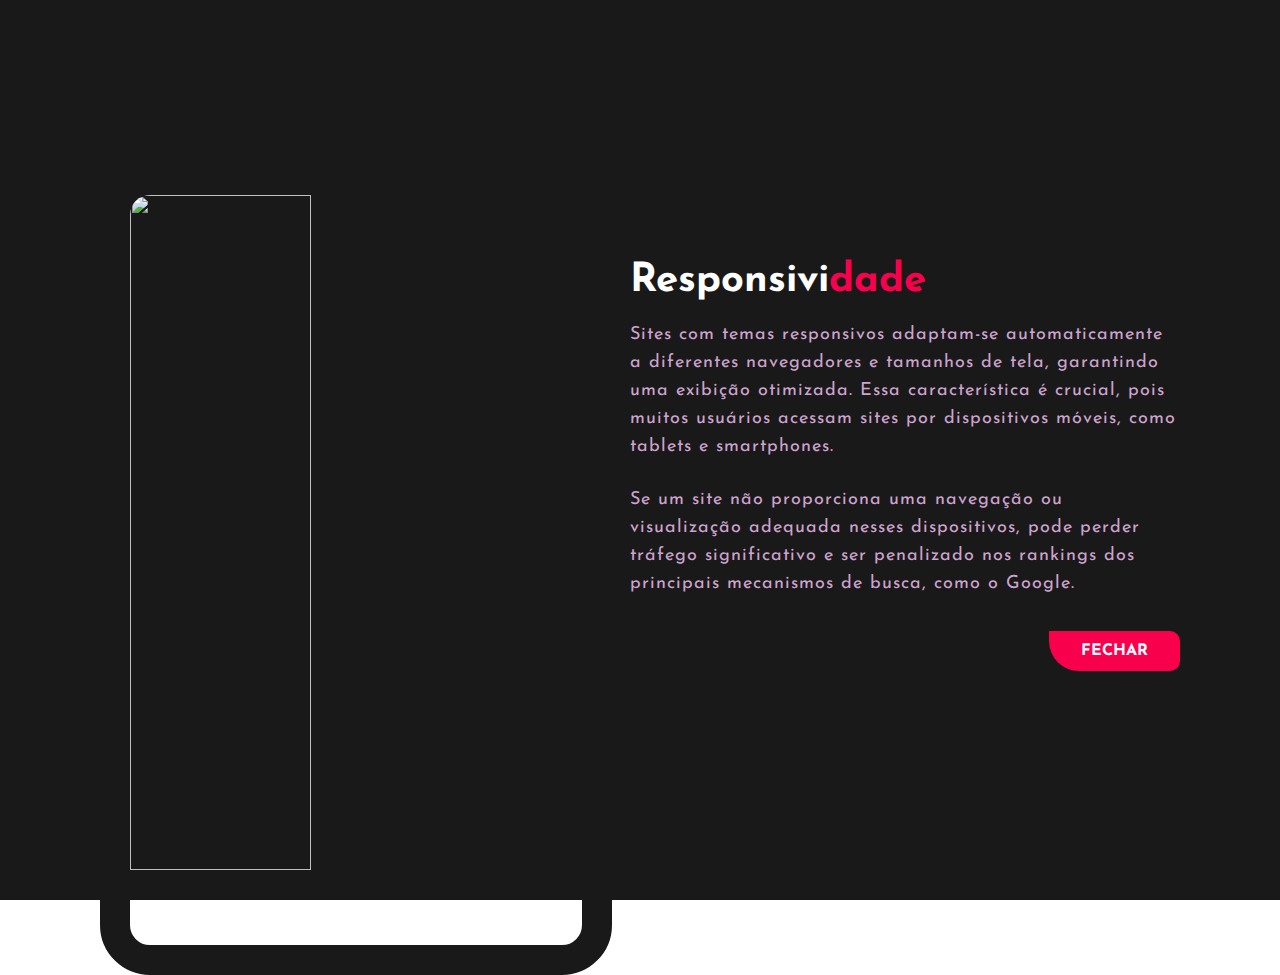
==== commit a6bddbe4: "Update pagina1.html" ====
--- a/pages/pagina1.html
+++ b/pages/pagina1.html
@@ -12,19 +12,25 @@
 
 	<!-- About section start - Section 2 - Sobre mim -->
 	<div class="about-pages">
-		<div class="main-pages">
-			<img src="https://thumbs2.imgbox.com/df/9c/fVA41CNX_t.png" style="border-radius: 50px;">
-			<div class="about-text">
-				<h2 style="font-size: 40px;">Responsivi<span>dade</span></h2>
-				<p>Sites feitos com tema responsivo conseguem se adaptar para uma 
-					exibição otimizada em diferentes navegadores e tamanhos de telas. 
-					Essa característica é importante porque, atualmente, muitos usuários 
-					acessam sites por meio de aparelhos móveis, como tablets e principalmente
-					smartphones.
+		<div class="main-pages" id="slider">
+			<div id="slider"> <!-- controla JavaScript trocaAvatar.js, o mesmo usado no INDEX.HTML (Foto Principa/AVATAR) -->
+				<!-- FOTO 1 - Page1-1 - Responsividade -->
+				<img class="selected" src="https://thumbs2.imgbox.com/df/9c/fVA41CNX_t.png">
+				<!-- FOTO 2 - Page1-2 - Responsividade -->
+				<img src="https://thumbs2.imgbox.com/53/f7/QHdD6vfP_t.png">
+				<!-- FOTO 3 - Page1-3 - Responsividade -->
+				<img src="https://thumbs2.imgbox.com/ca/d6/EMbzfWNu_t.jpeg">
+			</div>
+
+			<div class="about-text about-text-pages">
+				<h2 style="font-size: 40px;">Responsivi<span class="pisca1">dade</span></h2>
+				<p>Sites com temas responsivos adaptam-se automaticamente a diferentes navegadores e 
+					tamanhos de tela, garantindo uma exibição otimizada. Essa característica é crucial, 
+					pois muitos usuários acessam sites por dispositivos móveis, como tablets e smartphones.
 				</p>
-				<p class="espaçoEntreParagrafo">Caso o website não seja de fácil navegação ou visualização nesses 
-					aparelhos, pode-se perder muito tráfego e até ser penalizado no  
-					posicionamento dos principais mecanismos de busca, como o Google, por exemplo.
+				<p class="espaçoEntreParagrafo">Se um site não proporciona uma navegação ou 
+					visualização adequada nesses dispositivos, pode perder tráfego significativo 
+					e ser penalizado nos rankings dos principais mecanismos de busca, como o Google.
 				</p>
 				<div style="text-align: right;">
 					<a class="button-pages" title="Fechar" onclick="fechar()">Fechar</a>
@@ -47,6 +53,8 @@
 		}
 	</script> -->
 
+	<!-- javaScript para Trocar Foto Principal por AVATAR Pixar - Sobre mim -->
+    <script src="../java/trocaAvatar.js"></script>
+
 </body>
 </html>
-
--- a/css/styleSiteFundoPreto.css
+++ b/css/styleSiteFundoPreto.css
@@ -2,24 +2,24 @@
 *{
 	padding: 0; /* zera todos os espaços dentro da Tela */
 	margin: 0; /* zera todas as margens */
-	font-family: 'Josefin Sans', sans-serif; /* fonte */
 	box-sizing: border-box; /* cria um box */
+	/*background-color: gold;*/ /* teste para ver se existem espaços entre colunas etc */
 }
 
 body, html { /* a função "Rolagem Suave" não funciona no Microsoft Edge (antigo Internet Explorer) */   
     scroll-behavior: smooth; /* suaviza a rolagem em todo o site, quando o Menu 
 								(Projetos/Certificados/Sobre mim/Contato) for clicado */
     overflow-x: hidden; /* evita que o conteúdo extrapole as margens */
+	font-family: 'Josefin Sans', sans-serif; /* fonte */
 }
 
 .hero { /* Section 1 - Topo da Página */
-	height: 100vh; /* será responsiva e ocupará toda a altura da Tela */
-	width: 100%; /* largura da Tela */
-	/* background-image: url("https://thumbs2.imgbox.com/82/18/aEgFFd5X_t.png"); */ /* background-sunscreen3 - Antia Foto mais escura */
+	height: 100vh; /* ocupará toda a altura da Tela */
+	width: 100vw; /* Era 100% - ocupará toda a largura da Tela */
+	/* background-image: url("https://thumbs2.imgbox.com/82/18/aEgFFd5X_t.png"); */ /* background-sunscreen3 - Antiga Foto mais escura */
 	/* background-image: url("https://thumbs2.imgbox.com/a0/ac/cb7P30zH_t.jpg"); */ /* background-sunscreen */
 	/* background-image: url("https://thumbs2.imgbox.com/7b/67/qKDi8eaM_t.jpg"); */ /* background-sunscreen-novo */
 	background-image: url("https://thumbs2.imgbox.com/e0/1c/DUXqAtQy_t.jpg"); /* background - foto centralizada */
-	/* background-image: url("https://thumbs2.imgbox.com/7b/67/qKDi8eaM_t.jpg"); */ /* background-sunscreen-novo */
 	background-size: cover; /* ocupa todos os espaços */
 	background-position: center; /* centraliza a Foto */
 
@@ -57,7 +57,7 @@
                                 retira o pontinho que, por padrão, vem com a tag <li> */
 	display: inline-block; /* coloca todos os elementos do Menu um ao lado do outro (em linha) */
 	padding: 10px 25px; /* 10px = espaçamento do Menu em relação a margem Superior da Tela
-                           25px = espaço entre todos os itens do Menu 
+                            25px = espaço entre todos os itens do Menu 
                            (Sobre mim/Habilidades/Diferenciais/Projetos/Contactos) */
 }
 
@@ -177,13 +177,15 @@
 }
 
 .about { /* Section 2 about - Sobre mim */
-	width: 100%; /* largura da Section Sobre mim */
-	/* height: 100vh;  *//* 100vh = se for colocado esse valor, quando a Tela entrar no Modo Responsivo
+	width: 100vw; /* Era 100% - ocupará toda a largura da Section Sobre mim */
+	height: 100vh; /* 100vh = se for colocado esse valor, quando a Tela entrar no Modo Responsivo
 							haverá um espaço vazio muito grande entre Texto e próxima Section */
-	padding: 50px 0px; /* 40px = espaçamento Superior/Inferior entre a Foto e as 
+	padding: 40px 0px; /* Era 50px, Era 40px = espaçamento Superior/Inferior entre a Foto e as 
 						  Section 1 (acima) e Section 3 (abaixo)
 						   0px = deixa a Foto rente a margem Esquerda da Tela */
 	background-color: #191919; /* cor de Fundo - Cinza GRAFITE */
+	align-content: center; /* centraliza Foto de Perfil e Texto Sobre Mim no meio da página */
+	justify-content: center; /* justifica e centraliza */
 }
 
 .about img { /* Section 2 about - Sobre mim */
@@ -236,7 +238,7 @@
 	margin-bottom: 45px; /* espaçamento entre o Parágrafo e o Botão abaixo 'Fale comigo' */
 }
 
-/* Retirei do Projeto o Botão abaixo abaixo, pois refiz o Texto em "Sobre Mim" e resolvi colocar um link
+/* Retirei do Projeto o Botão abaixo, pois refiz o Texto em "Sobre Mim" e resolvi colocar um link
 para WhatsApp no Rodapé do Site */ 
 button { /* Section 2 about - Sobre mim - Botão 'Enviar WhatsApp' */
 	background-color: #f9004d; /* cor de Fundo do Botão */
@@ -266,24 +268,27 @@
 
 .service { /* Section 3 - Service - Habilidades - Plano de Fundo da Tela */
 	background: #101010; /* cor de Fundo do Container */
-	width: 100%; /* largura do Container */
-	/* height: 100vh;  *//* 100vh = se for colocado esse valor, quando a Tela entrar no Modo Responsivo
+	width: 100vw; /* Era 100% - ocupará toda a largura do da página */
+	height: 100vh; /* 100vh = se for colocado esse valor, quando a Tela entrar no Modo Responsivo
 							haverá um espaço vazio muito grande entre Texto e próxima Section */
 	padding: 20px 0px; /* 20px = espaçamento Superior entre o Título (Habilidades) e Section 2 (acima),
 						  também afeta o espaçamento entre o Título abaixo (Habilidades) Section 4
 						   0px = zera o espaçamento entre todos os lados dos Cartões
 						   deixando eles do mesmo tamanho */
 	padding-bottom: 60px; /* espaçamento inferior entre os 3 Boxes criados e a Section 4 (Habilidades) */
-}
-
-.title h2 { /* Section 3 - Service - Habilidades - Título (Habilidades) */
+	align-content: center; /* centraliza os 3 Boxes criados e a Section 4 (Habilidades) no meio da página */
+	justify-content: center; /* justifica e centraliza */
+}
+
+.title h2 { /* Section 3 - Service - Habilidades - Linha abaixo de Sobre Mim/Habilidades/Diferenciais/Projetos */
 	color: white; /* cor do Título */
 	font-size: 75px; /* aumenta o tamanho da Fonte na tag <h2> */
 	width: 100%; /* era 1130px - largura que o Título terá, se essa largura for 130px, por exemplo, 
 					  o Título ficará apertado e uma palavra em cima da outra
 					  100% faz o Título ser centralizado no meio do Container
 					  inclusive no modo Responsivo */
-	margin: 40px auto; /* 20px = margem Superior/Inferior dentro do Container
+	margin: 40px auto; /* 20px = margem Superior/Inferior dentro do Container, se esta margem for alterada
+							a linha abaixo dos Títulos ficará rente as Letras
 						  auto = manterá sempre a margem */
 	text-align: center; /* centraliza o Título */
 }
@@ -355,14 +360,16 @@
 }
 
 .contact-me { /* Section 4 - differentials - Diferenciais - Container - Contact-me - CARROSSEL */
-	width: 100%; /* largura do Container ocupará toda a Tela */
+	height: 100vh; /* 100vh = se for colocado esse valor, quando a Tela entrar no Modo Responsivo
+							haverá um espaço vazio muito grande entre Texto e próxima Section */
+	width: 100vw; /* Era 100% - largura do Container ocupará toda a Tela */
 	min-height: 290px; /* altura do Container */
 	background: #191919; /* cor de Fundo do Container */
 	display: flex; /* garante que o tudo que estiver dentro deste Container poderá ser movimentado/alterado */
 	align-items: center; /* centraliza todos os itens que foram colocados dentro deste Container em linha HORIZONTALMENTE */
-	flex-direction: column; /* cria uma Coluna dentro do Container, tudo que for digitado pulará para a linha debaixo */
+	flex-direction: column; /* cria uma Coluna dentro do Container, tudo que for digitado pulará para a linha de baixo */
 	justify-content: center; /* justifica e centraliza */
-	padding-bottom: 60px; /* espaçamento inferior entre o Carrossel e a Section abaixo */
+	/*padding-bottom: 40px;*/ /* Era 60px - espaçamento inferior entre o Carrossel e a Section abaixo */
 }
 
 /* Retirei do Projeto a Classe abaixo */ 
@@ -403,14 +410,14 @@
 .foto-projeto { /* Section 5 - Projetos */
 	display: flex; /* garante que o tudo que estiver dentro desta <div> poderá ser movimentado/alterado */
 	object-fit: cover; /* preenche todos os espaços e centraliza a Foto em um RAIO a partir do meio para as laterais */  
-    height: 285px; /* Era 385px - altura da foto */
-    width: 285px; /* Era 385px - largura da foto */
+    height: 255px; /* Era 285px, Era 385px - altura da foto */
+    width: 255px; /* Era 285px, Era 385px - largura da foto */
     border-radius: 50%; /* deixa a foto totalmente redonda */
     box-shadow: 0 0 5px #fcfc; /* efeito sombreado ao redor da foto, causa a impressão da estar flutuando */ 
     transition: .9s ease-in-out; /* causa uma impressão visual "de flutuação" quando o mouse for colocado sobre o video 
                                  "ease-in-out" especifica um efeito de transição com início lento, depois rápido, depois termina lento */
-	margin-left: 50px; /* ajuda a centralizar as Fotos dentro do Box */
-								}
+	margin-left: 67px; /* Era 50px - ajuda a centralizar as Fotos dentro do Box */
+}
 
 .foto-projeto:hover { /* Section 5 - Projetos */
     -moz-transform: scale(1.07); /* garante o funcionamento no aumento de tamanho da Foto para Mozilla */
@@ -446,7 +453,41 @@
 	width: 360px; /* largura dos Cartões */
 }
 
+/* CSS para controlar Box Minha Foto no meio e texto nas laterais - Rodapé */
+.foto-rodape { /* Section 6 - Rodapé */
+	display: flex; /* garante que o tudo que estiver dentro desta <div> poderá ser movimentado/alterado */
+	object-fit: cover; /* preenche todos os espaços e centraliza a Foto em um RAIO a partir do meio para as laterais */  
+    height: 165px; /* Era 285px - altura da foto */
+    width: 165px; /* Era 285px - largura da foto */
+    border-radius: 50%; /* deixa a foto totalmente redonda */
+	margin-top: 100px; /* espaçamento entre a margem superior e a Foto */
+}
+
+.box-rodape { /* Section 6 - Rodapé */
+	background-color: #191919; /* cor do Plano de Fundo */
+	display: flex; /* permite que 3 Boxes sejam manipulados dentro do Container */
+	justify-content: center; /* justifica e centraliza os 3 Boxes dentro do Container */
+	align-items: center; /* alinha os 3 Boxes no centro do Container em linha HORIZONTALMENTE */
+	min-height: 260px; /* altura mínima que os 3 Boxes terão em relação ao Título do Container */
+	margin-top: 50px; /* espaçamento entre a margem superior e o Box com Frases */
+}
+
+.card-rodape { /* Section 6 - Rodapé */
+	text-align: center; /* alinha o texto dentro dos Cartões */
+}
+
+.pra-texto-rodape { /*  Section 6 - Rodapé */
+	color: white; /* cor do Texto do Parágrafo dentro do Cartão */
+	line-height: 27px; /* altura entre as linhas dentro do Cartão */
+	min-height: 65px; /* altura dos Cartões */
+	width: 500px; /* largura dos Cartões */
+	/*margin-top: 100px;*/ /* espaçamento entre a margem superior e os Textos Motivacionais */
+	align-items: center;
+}
+
 footer { /* Section 6 - Rodapé */
+	/* height: 100vh;*/ /* 100vh = se for colocado esse valor, quando a Tela entrar no Modo Responsivo
+							haverá um espaço vazio muito grande entre Texto e próxima Section */
 	position: relative; /* será responsivo */
 	width: 100%; /* largura do Container ocupará toda a Tela */
 	height: 400px; /* altura do Container */
@@ -460,7 +501,7 @@
 footer p:nth-child(1) { /* Section 6 - Rodapé - Primeiro Filho - Parágrafo 1 */
 	font-size: 30px; /* aumenta o tamanho da Fonte */
 	color: white; /* cor da Fonte */
-	margin-bottom: 20px; /* margem inferior do Título (Marcos Lopes) em relação ao Texto abaixo */
+	margin-bottom: 20px; /* margem inferior do Título (MARCOS LOPES) em relação ao Texto abaixo */
 	font-weight: bold; /* NEGRITO */
 }
 
@@ -543,7 +584,8 @@
 	margin: 10px auto; /* ajuda a centralizar o SUBLINHADO  */
 	border-radius: 5px; /* arredonda as pontas do SUBLINHADO */
 	margin-top: -40px; /* coloca o SUBLINHADO embaixo do Título */
-	margin-bottom: 40px;
+	margin-bottom: 40px; /* ajuda o SUBLINHADO aparecer embaixo do Título, apenas em PROJETOS 
+							se for retirado o sublinhado desaparece somente em PROJETOS */
 }
 
 .line-com-recuo { /* linha abaixo dos Títulos (SUBLINHADO) - apanes para Título "Sobre Mim" */
@@ -563,7 +605,7 @@
 
 /* Centralizando Foto e Texto dentro do Container - 
 apenas nas Páginas Links dos Cards (Reponsividade/Design/Business Intelligence) */
-.about-pages { 
+.about-pages { /* Páginas 1, 2 e 3 */
 	width: 100%; /* largura da Section */
 	height: 100vh; /* ocupará toda a altura da Tela */
 	padding: 10px 0px; /* 10px = espaçamento Superior/Inferior entre a Foto/Texto e as margens Superior/Inferior
@@ -571,11 +613,12 @@
 	background-color: #191919; /* cor de Fundo - Cinza GRAFITE */
 	overflow: hidden; /* como cada Página tem apenas uma Section, este comando é necessário
 						 pois se a barra de rolagem não for escondida fica aparecendo uma página em branco abaixo */
-}
-
-.about-pages img { 
-	height: 100%; /* altura da Foto na tag <img> */
-	width: 50%; /* largura da Foto na tag <img> */
+	
+}
+
+.about-pages img { /* Páginas 1, 2 e 3 */
+	height: 90%; /* Era 100% - altura da Foto na tag <img> */
+	width: 40%; /* Era 50% - largura da Foto na tag <img> */
 	/* border-radius: 30px; */ /* arredondamento das bordas */ 
 								/* este comando não é necessário aqui Pois coloquei um 
 								border-radius: em cada Foto dentro deo HTML */
@@ -583,53 +626,210 @@
 									 no Modo Responsivo a deixar o Texto ao lado separdo da Foto
 									 #101010 coloca uma moldura mais escura */
 	object-fit: cover; /* cobre todos os espaços e evita que a Foto fique destorcida */
-}
-
-.main-pages { 
-	width: 1130px; /* largura da class="main-pages", Foto e Texto estão dentro desta Classe */
-	max-width: 95%; /* máxima largura que a class="main-pages" terá */
+	margin-top: -295px; /* Retira espaço entre a margem SUPERIOR e as Fotos, depois que coloquei JavaScript
+						trocaAvatar.js */
+	margin-left: 100px; /* Retira espaço entre a margem ESQUERDA e as Fotos, depois que coloquei JavaScript
+						trocaAvatar.js */
+}
+
+.main-pages { /* Páginas 1, 2 e 3 */
+	/*width: 1130px;*/ /* largura da class="main-pages", Foto e Texto estão dentro desta Classe */
+	width: auto; /* máxima largura que a class="main-pages" terá */
 	margin: 0 auto; /* margem zerada e automática */
-	display: flex; /* faz Foto e Texto dentro da Classe ficarem um do lado do outro */
+	display:flex; /* faz Foto e Texto dentro da Classe ficarem um do lado do outro */
 	align-items: center; /* centraliza Foto e Texto dentro da Classe, um do lado do outro em linha HORIZONTALMENTE */
-	justify-content: space-around; /* dá um espaço entre a Foto e Texto 
+	justify-content: space-between; /* Era 'space-around' - dá um espaço entre a Foto e Texto 
 								     space-between = causa um espaçamento IGUAL entre Foto e 
 									 Texto dentro do Container */
 	height: 100vh; /* será responsiva e ocupará toda a altura da Tela */
 }
 
+.about-text-pages { /* Páginas 1, 2 e 3 */
+	margin-right: 100px; /* Espaço entre a Foto e Texto Paginas 1, 2 e 3, , depois que coloquei JavaScript
+							trocaAvatar.js */
+}
+
 .comentario { /* Parágrafo da Página 4 (Certificados) "Clique nos botões abaixo e navegue..." */
     margin-top: -570px; /* margem inferior do comentário NEGATIVA, evita que o parágrafo fique 
 						   do lado das imagens, vai ficar acima dos Certificados */
-    margin-right: -1100px; /* espaçamento NEGATIVO da margem direita do comentário em relação a Tela */
+    /*margin-right: -1100px;*/ /* espaçamento NEGATIVO da margem direita do comentário em relação a Tela */
     color: #fcfc; /* cor da fonte */
     font-size: 22px; /* tamanho da fonte */ 
-	width: 1100px; /* tamanho do Box para inserir o Texto */
-}
-
-.clique-aqui { /* Section 4 - Diferenciais - Acesse meus certificados clicando...  */
+	/*width: 1100px;*/ /* tamanho do Box para inserir o Texto */
+	text-align: center; /* centraliza o Texto no meio da Página */
+	position: absolute; /* precisa ser absolute, senão as Fotos aparecem erradas */
+}
+
+.clique-aqui { /* Section 4 - Diferenciais - Acesse meus certificados 'clicando aqui' */
 	color: #fcfc; /* cor da Fonte no Parágrafo */
 	letter-spacing: 1px; /* espaçamento entre as LETRAS do Parágrafo */
-	line-height: 40px; /* altura da linha em relação as imagens acima */
+	/*line-height: 20px;*/ /* altura da linha em relação as imagens acima */
 	font-size: 22px; /* aumenta o tamanho da Fonte */
-	margin-bottom: -40px; /* espaçamento entre o Parágrafo e o Botão abaixo 'Fale comigo' */
+	margin: 20px; /* espaçamento entre o Carrossel e 'Acesse meus certificados clicando aqui' */
+	text-align: center; /* centraliza o Texto 'Acesse meus certificados clicando aqui' dentro do container */
+}
+
+/* Section 2 about - Sobre mim */
+/* Faz Funcionar a Troca de Foto Principal/AVATAR de SOBRE MIM - JavaScript trocarAvatar.js */
+#slider img { /* Página Principal - INDEX.HTML */
+	opacity: 0; /* CAMUFLAGEM - opacidade vai de 0 até 1, sendo zero transparente e 1 imagem nítida
+				a Foto vai estar totalmente transparente, ao mesmo tempo que a Classe abaixo
+				vai estar totalmente nítida */
+	transition: opacity 5s; /* opacity = aplica OPACIDADE na Transição das Fotos 
+							5s = tempo de transição entre Foto Principal/AVATAR 
+							tem que ser igual ao JavaScript trocarAvatar.js */
+	border-radius: 50px; /* arredondamento das bordas da Foto de Perfil */
+	position: absolute; /* fixa as Fotos de Perfil Principal/AVATAR no container 
+						na última Foto no HTML style="position: relative; 
+						senão não funciona direito */
+}
+#slider img.selected { /* Página Principal - INDEX.HTML */
+	opacity: 1; /* CAMUFLAGEM - opacidade vai de 0 até 1, sendo zero transparente e 1 imagem nítida
+				a Foto vai estar totalmente nítida, ao mesmo tempo que a Classe acima
+				vai estar totalmente transparente */
+	transition: opacity 5s; /* opacity = aplica OPACIDADE na Transição das Fotos 
+							5s = tempo de transição entre Foto Principal/AVATAR 
+							tem que ser igual ao JavaScript trocarAvatar.js */
+	border-radius: 50px; /* arredondamento das bordas da Foto de Perfil */
+	position: absolute; /* fixa as Fotos de Perfil Principal/AVATAR no container 
+						na última Foto no HTML style="position: relative; 
+						senão não funciona direito */
+}
+
+/* Section Section 3 - Habilidades */
+/* Animação = faz piscar, aparecer e desaparecer Fontawesome (Cartões) */
+@keyframes pisca1 { /* Fontawesome (Cartões)
+					Celular/Mobile = class="fas fa-mobile-alt pisca1"
+					Amigos/Pessoas/Friends = class="fas fa-user-friends pisca1"
+					Gráfico/Chart = class="fas fa-chart-line pisca1" */
+	0% { opacity: 1; } /* 1 = visível */
+	10% { opacity: 0.9; }
+	20% { opacity: 0.8; }
+	30% { opacity: 0.7; }
+	40% { opacity: 0.6; }
+	50% { opacity: 0.5; }
+	60% { opacity: 0.4; }
+	70% { opacity: 0.3; }
+	80% { opacity: 0.2; }
+	90% { opacity: 0.1; }
+	100% { opacity: 0; } /* 0 = invisível / transparente */
+	from { /* o Fontawesome vai sair da ESQUERDA para DIREITA */
+		transform: translateX(-3%) scaleX(1);
+	}
+	
+	to { /* tempo que o Fontawesome vai levar para sair da ESQUERDA para DIREITA */
+		transform: translateX(0) scaleX(1);
+	}
+}
+.pisca1 {
+	-webkit-animation: pisca1 5s alternate infinite;
+	-moz-animation: pisca1 5s alternate infinite;
+	-ms-animation: pisca1 5s alternate infinite;
+	-o-animation: pisca1 5s alternate infinite;
+	animation: pisca1 5s alternate infinite;
+	animation-direction: alternate infinite;
+}
+
+@keyframes pisca2 { /* Fontawesome (Cartões)
+					Tablet = class="fas fa-tablet-alt pisca2"
+					Dedo/Joinha/Curtir/Thumb = class="far fa-thumbs-up pisca2" */
+	0% { opacity: 1; } /* 1 = visível */
+	10% { opacity: 0.9; }
+	20% { opacity: 0.8; }
+	30% { opacity: 0.7; }
+	40% { opacity: 0.6; }
+	50% { opacity: 0.5; }
+	60% { opacity: 0.4; }
+	70% { opacity: 0.3; }
+	80% { opacity: 0.2; }
+	90% { opacity: 0.1; }
+	100% { opacity: 0; } /* 0 = invisível / transparente */
+	from { /* o Fontawesome vai sair DE CIMA para BAIXO */
+		transform: translateY(-50%) scaleY(1);
+	}
+	
+	to {
+		transform: translateY(0) scaleY(1);
+	}
+}
+.pisca2 { /* tempo que o Fontawesome vai levar para sair DE CIMA para BAIXO */
+	-webkit-animation: pisca2 7s alternate infinite;
+	-moz-animation: pisca2 7s alternate infinite;
+	-ms-animation: pisca2 7s alternate infinite;
+	-o-animation: pisca2 7s alternate infinite;
+	animation: pisca2 7s alternate infinite;
+	animation-direction: alternate infinite;
+}
+
+@keyframes pisca3 { /* Fontawesome (Cartões)
+					Desktop/Computador = class="fas fa-desktop pisca3"
+					Dinheiro/Nota de dinheiro/Money = class="fas fa-desktop pisca3" */
+	0% { opacity: 1; } /* 1 = visível */
+	10% { opacity: 0.9; }
+	20% { opacity: 0.8; }
+	30% { opacity: 0.7; }
+	40% { opacity: 0.6; }
+	50% { opacity: 0.5; }
+	60% { opacity: 0.4; }
+	70% { opacity: 0.3; }
+	80% { opacity: 0.2; }
+	90% { opacity: 0.1; }
+	100% { opacity: 0; } /* 0 = invisível / transparente */
+	from { /* o Fontawesome vai sair da DIREIRA para ESQUERDA */
+		transform: translateX(3%) scaleX(1);
+	}
+	
+	to {
+		transform: translateX(0) scaleX(1);
+	}
+}
+.pisca3 { /* tempo que o Fontawesome vai levar para sair da DIREIRA para ESQUERDA */
+	-webkit-animation: pisca3 9s alternate infinite;
+	-moz-animation: pisca3 9s alternate infinite;
+	-ms-animation: pisca3 9s alternate infinite;
+	-o-animation: pisca3 9s alternate infinite;
+	animation: pisca3 9s alternate infinite;
+	animation-direction: alternate infinite;
 }
 
 /* Modo Responsivo */
 @media all and (min-width: 40.063em) and (max-width: 63.938em) { /* Celular com tamanho de Tela Média */
-    .about-pages img { /* apenas nas Fotos das Páginas 1, 2, 3  */
-        height: 40%; /* altura da Foto na tag <img> no Modo Responsivo
+	.about {
+		height: 50vh; /* 100vh = a Página ocupa a Tela inteira do celular */
+		margin-top: -3px; /* esconde uma LINHA BRANCA de background-color que aparece entre as páginas 
+							somente entre o Topo da Site e Sobre Mim */
+	}
+	.service {
+		height: 50vh; /* 100vh = a Página ocupa a Tela inteira do celular */
+	}
+	.contact-me {
+		height: 50vh; /* 100vh = a Página ocupa a Tela inteira do celular */
+	}
+	.about-pages img { /* apenas nas Fotos das Páginas 1, 2, 3  */
+        height: 55%; /* altura da Foto na tag <img> no Modo Responsivo
 						se este valor não for especificado, a Foto fica com uma altura muita alta
 		 				pega toda a página */
+		margin-top: -530px; /* ajuda a centralizar a Foto depois que coloquei JavaScript trocaAvatar.js */
+		width: 45%; /* largura das Fotos */
     }
+	.about-text-pages { /* Páginas 1, 2 e 3 */
+		margin-left: -100px; /* Espaço entre Texto Paginas 1, 2 e 3 
+								ajuda a centralizar o Texto ao lado da Foto */
+		/*width: 30wh;*/
+		/*justify-content: space-evenly;*/
+		max-width: 300px; /* largura máxima que o container do Texto ao lado da Foto terá */
+		
+	}	
 	/* a Responsividade abaixo não será necessária, pois apesar dela diminuir as margens Superior/Inferior
 	provavelmente, não ficará bom no Celular */
-	about-pages { /* apenas nas margens Superior/Inferior das Páginas 1, 2, 3 */ 
-		margin-top: -200px; /* diminui a Margem Superior */
-		margin-bottom: -200px; /* diminui a Margem Inferior */
+	about-text { /* apenas nas margens Superior/Inferior das Páginas 1, 2, 3 */ 
+		margin-top: -50px; /* diminui a Margem Superior */
+		margin-bottom: -30px; /* diminui a Margem Inferior */
 	}
 	.foto-projeto { 
 		height: 190px; /* Era 290px - altura máxima da foto */
 		width: 190px; /* Era 290px - largura máxima da foto */
+		margin-left: 50px; /* centraliza a Foto do Projeto dentro do Box */
 	}
 	.pra-texto-projeto { /* Section 3 - Service - Habilidades - 3 Boxes criados como no Bootstrap - Parágrafos dentro do Cartão */
 		width: 265px; /* largura dos Cartões */
@@ -641,4 +841,26 @@
 		font-size: 30px; /* aumenta o tamanho da Fonte na tag <h3> */
 		letter-spacing: 2px; /* espaçamento entre as letras */
 	}
-}
+	.foto-rodape { 
+		height: 120px; /* Era 190px - altura máxima da foto */
+		width: 120px; /* Era 190px - largura máxima da foto */
+		margin-top: 40px; /* espaçamento entre a margem superior e a Foto */
+	}
+	footer { /* Serve para camuflar a Linha Branca que aparece no Modo Responsivo no Rodapé */
+		margin-top: -50px; /* Era -30px - quando eu inseri minha foto no meio com as Frases sobre minha paixão
+							  pela programação no Rodapé, aparecia no Modo Responsivo uma LINHA BRANCA 
+							  que separava os dois rodapés, aí coloquei este comando pra camuflar */
+	}
+	footer .end {
+		margin-bottom: -150px; /* coloca o texto 'Desenvolvido por Marcos Lopes' no Rodapé da página */
+		position: absolute; /* coloca o texto 'Desenvolvido por Marcos Lopes' no Rodapé da página */
+	}
+	.pra-texto-rodape { /* Section 3 - Service - Habilidades - 3 Boxes criados como no Bootstrap - Parágrafos dentro do Cartão */
+		max-width: 460px; /* Era 430px - largura dos Cartões */
+		font-size: 14px; /* Era 11.7px - Era 12px - tamanho da Fonte dentro do Cartão */
+		/*margin-top: 40px;*/ /* espaçamento entre a margem superior e o Texto Motivacional */
+	}
+	section {
+		margin-bottom: -3px; /* esconde uma LINHA BRANCA de background-color que aparece entre as páginas */
+	}
+}
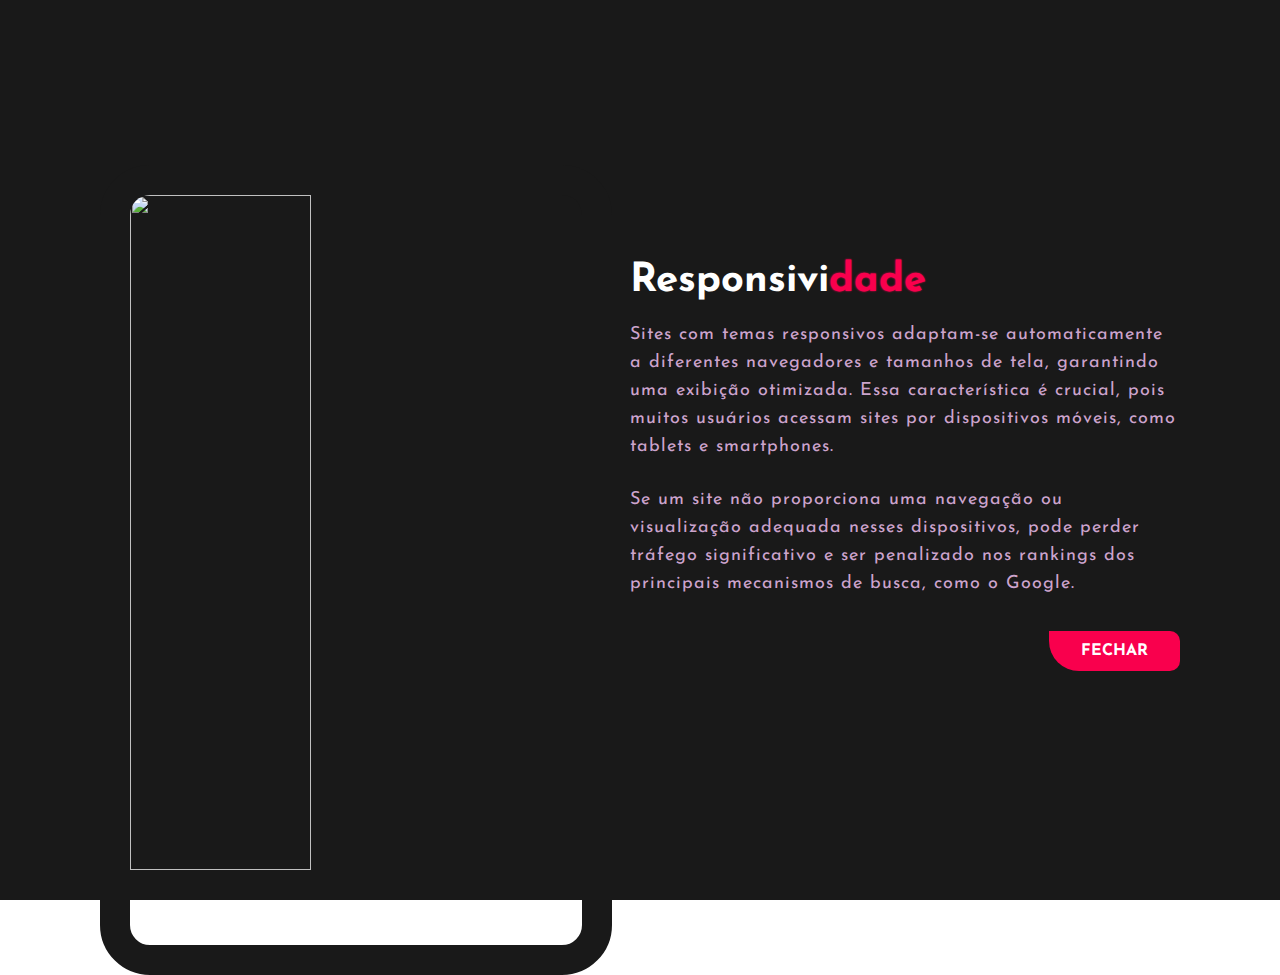
==== commit 8a197e8f: "Update pagina1.html" ====
--- a/pages/pagina1.html
+++ b/pages/pagina1.html
@@ -1,5 +1,5 @@
 <!DOCTYPE html>
-<html>
+<html lang="pt-BR">
 <head>
 	<title>Página 1 - Responsividade</title>
 	<link rel="stylesheet" href="../css/styleSiteFundoPreto.css">
--- a/css/styleSiteFundoPreto.css
+++ b/css/styleSiteFundoPreto.css
@@ -31,6 +31,9 @@
  */
 }
 
+hero {
+	background-image: sepia(50%);
+}
 nav { /* Menu de Navegação - Section 1 - Topo da Página */
 	display: flex; /* permite que Logo/Menu/Botão Inscreva-se sejam manipulados dentro do Container */
 	align-items: center; /* centraliza todos os elementos Logo/Menu/Botão Inscreva-se em linha HORIZONTALMENTE */
@@ -48,8 +51,16 @@
 }
 
 span {
-	color: #f9004d; /* cor que será aplicada no Logo (Portifólio) a partir da segunda 
-                      <tag> <span> mais precisamente nas letras L I O */
+	color: #f9004d; /* Era #f9004d - cor que será aplicada no Logo (Portifólio) mais precisamente nas letras L I O  
+                      e em todas as tags <span>  */
+	text-shadow: 0 0 2px #f9004d; /* Aumenta o destaque nas palavras: 
+									PortfóLIO, LOPES, CRIAtivo & MULTIdiciplinar 
+									... clicando aqui, ...projetos...abaixo:, A programação expandiu meus horizontes...
+									Existe uma linha tênua..., dá para cuidar de gente...
+									Pagina1 - ResponsiviDADE
+									Pagina2 - DesiGN
+									Pagina3 - Business IntelligENCE
+									Pagina4 - ... e navegue entre meus CERTIFICADOS*/
 }
 
 nav ul li { /* Menu (Sobre mim/Habilidades/Diferenciais/Projetos/Contactos) - Section 1 - Topo da Página */
@@ -195,9 +206,10 @@
 								/* este comando não é necessário aqui Pois coloquei um 
 								border-radius: em cada Foto dentro do HTML para dar espaço 
 								entre o Texto e as Fotos no Modo Responsivo */
-	border: 30px solid #191919; /* coloca uma moldura da mesma cor do Container que ajuda
-									 no Modo Responsivo a deixar o Texto ao lado separdo da Foto
-									 #101010 coloca uma moldura mais escura */
+	border: 20px solid #191919; /* Era 30px - Aumenta/Diminui o Tamanho da Foto
+									coloca uma moldura da mesma cor do Container que ajuda
+									no Modo Responsivo a deixar o Texto ao lado separdo da Foto
+									#101010 coloca uma moldura mais escura */
 }
 
 .about-text { /* Section 2 about - Sobre mim */
@@ -428,7 +440,7 @@
     transition: .9s ease-in-out; /* causa uma impressão visual "de flutuação" quando o mouse for colocado sobre o video 
                                  "ease-in-out" especifica um efeito de transição com início lento, depois rápido, depois termina lento */
     box-shadow: 0 0 30px #f9004d; /* efeito sombreado ao redor da foto, causa a impressão da Foto de Perfil estar flutuando */ 
-	transform: translateY(-10px); /* altura que a Foto irá subir quando o mouse é colocado sobre ela */
+	/*transform: translateY(-10px); *//* altura que a Foto irá subir quando o mouse é colocado sobre ela */
 }
 
 .box-projeto { /* Section 5 - Projetos */
@@ -436,12 +448,15 @@
 	justify-content: center; /* justifica e centraliza os 3 Boxes dentro do Container */
 	align-items: center; /* alinha os 3 Boxes no centro do Container em linha HORIZONTALMENTE */
 	min-height: 400px; /* altura mínima que os 3 Boxes terão em relação ao Título do Container */
-	margin-bottom: -20px; /* margem NEGATIVA para deixar o Container visualmente do mesmo tamanho que os outros */
+	/*margin-bottom: -20px;*/ /* margem NEGATIVA para deixar o Container visualmente do mesmo tamanho que os outros */
 }
 
 .card-projeto { /* Section 5 - Projetos */
 	text-align: center; /* alinha o Botão dentro dos Cartões */
-	margin: 15px; /* espaço entre as Fotos */
+	/*margin: 15px;*/ /* espaço entre as Fotos e Cards abaixo com descrição de cada projeto
+					Com técnica Parallax (imagens paralisadas)...
+					Bela disposição entre textos e fotos...
+					Currículo online com várias técnicas...*/
 }
 
 .pra-texto-projeto { /* Section 3 - Service - Habilidades - 3 Boxes criados como no Bootstrap - Parágrafos dentro do Cartão */
@@ -454,7 +469,7 @@
 }
 
 /* CSS para controlar Box Minha Foto no meio e texto nas laterais - Rodapé */
-.foto-rodape { /* Section 6 - Rodapé */
+foto-rodape { /* Section 6 - Rodapé */
 	display: flex; /* garante que o tudo que estiver dentro desta <div> poderá ser movimentado/alterado */
 	object-fit: cover; /* preenche todos os espaços e centraliza a Foto em um RAIO a partir do meio para as laterais */  
     height: 165px; /* Era 285px - altura da foto */
@@ -477,12 +492,13 @@
 }
 
 .pra-texto-rodape { /*  Section 6 - Rodapé */
-	color: white; /* cor do Texto do Parágrafo dentro do Cartão */
+	color: #fcfc; /* Era White - cor do Texto do Parágrafo dentro do Cartão */
 	line-height: 27px; /* altura entre as linhas dentro do Cartão */
 	min-height: 65px; /* altura dos Cartões */
-	width: 500px; /* largura dos Cartões */
+	width: 600px; /* Era 50px - largura dos Cartões */
 	/*margin-top: 100px;*/ /* espaçamento entre a margem superior e os Textos Motivacionais */
 	align-items: center;
+	font-size: 19px;
 }
 
 footer { /* Section 6 - Rodapé */
@@ -498,14 +514,14 @@
 	justify-content: center; /* justifica e centraliza */
 }
 
-footer p:nth-child(1) { /* Section 6 - Rodapé - Primeiro Filho - Parágrafo 1 */
+footer p:nth-child(1) { /* Section 6 - Rodapé - Primeiro Filho - Somente: MARCOS LOPES */
 	font-size: 30px; /* aumenta o tamanho da Fonte */
 	color: white; /* cor da Fonte */
 	margin-bottom: 20px; /* margem inferior do Título (MARCOS LOPES) em relação ao Texto abaixo */
 	font-weight: bold; /* NEGRITO */
 }
 
-footer p:nth-child(2) { /* Section 6 - Rodapé - Segundo Filho - Parágrafo 2 */
+footer p:nth-child(2) { /* Section 6 - Rodapé - Segundo Filho - Somente: Para outras informações e códigos em HTML... */
 	color: white; /* cor da Fonte */
 	font-size: 17px; /* aumenta o tamanho da Fonte */
 	width: 500px; /* largura máxima que o Texto ocupará */
@@ -667,6 +683,19 @@
 	font-size: 22px; /* aumenta o tamanho da Fonte */
 	margin: 20px; /* espaçamento entre o Carrossel e 'Acesse meus certificados clicando aqui' */
 	text-align: center; /* centraliza o Texto 'Acesse meus certificados clicando aqui' dentro do container */
+}
+
+.clique-aqui-2 { /* Section 2 e 4 - Sobre Mim e Diferenciais - 
+					Acesse meus certificados 'clicando aqui' 
+					Veja meu currículo completo em PDF clicando aqui*/
+	text-decoration: none; /* retira o underline do link clicável */
+}
+
+.clique-aqui-2:hover { /* Section 2 e 4 - Sobre Mim e Diferenciais - 
+						Acesse meus certificados 'clicando aqui' 
+						Veja meu currículo completo em PDF clicando aqui*/
+	text-decoration: underline; /* coloca o underline no link clicável apenas no HOVER */
+	color: #f9004d; /* cor do underline no link clicável apenas no HOVER */
 }
 
 /* Section 2 about - Sobre mim */
@@ -728,6 +757,7 @@
 	-o-animation: pisca1 5s alternate infinite;
 	animation: pisca1 5s alternate infinite;
 	animation-direction: alternate infinite;
+	text-shadow: 0 0 2px #f9004d;
 }
 
 @keyframes pisca2 { /* Fontawesome (Cartões)
@@ -759,6 +789,7 @@
 	-o-animation: pisca2 7s alternate infinite;
 	animation: pisca2 7s alternate infinite;
 	animation-direction: alternate infinite;
+	text-shadow: 0 0 2px #f9004d;
 }
 
 @keyframes pisca3 { /* Fontawesome (Cartões)
@@ -790,6 +821,7 @@
 	-o-animation: pisca3 9s alternate infinite;
 	animation: pisca3 9s alternate infinite;
 	animation-direction: alternate infinite;
+	text-shadow: 0 0 2px #f9004d;
 }
 
 /* Modo Responsivo */
@@ -799,18 +831,32 @@
 		margin-top: -3px; /* esconde uma LINHA BRANCA de background-color que aparece entre as páginas 
 							somente entre o Topo da Site e Sobre Mim */
 	}
+	.main { /* Sobre mim - Foto de Perfil/AVATAR */
+		margin-left: -2px; /* retira espaço entre do lado esquerdo do Container, melhorando e centralizando 
+							a visualização no modo resposivo*/
+	}
+	.about img {
+		border: 40px solid #191919; /* Era 30px - Aumenta/Diminui o Tamanho da Foto
+										coloca uma moldura da mesma cor do Container que ajuda
+										no Modo Responsivo a deixar o Texto ao lado separdo da Foto
+										#101010 coloca uma moldura mais escura */
+	}
 	.service {
 		height: 50vh; /* 100vh = a Página ocupa a Tela inteira do celular */
 	}
 	.contact-me {
 		height: 50vh; /* 100vh = a Página ocupa a Tela inteira do celular */
+	}
+	.about-pages { /* Páginas 1, 2 e 3 */
+		height: 90%; /* altura que o Container terá no modo Responsivo */
 	}
 	.about-pages img { /* apenas nas Fotos das Páginas 1, 2, 3  */
         height: 55%; /* altura da Foto na tag <img> no Modo Responsivo
 						se este valor não for especificado, a Foto fica com uma altura muita alta
 		 				pega toda a página */
 		margin-top: -530px; /* ajuda a centralizar a Foto depois que coloquei JavaScript trocaAvatar.js */
-		width: 45%; /* largura das Fotos */
+		width: 50%; /* largura das Fotos */
+		margin-left: 50px; /* espaço entre margem esquerda e Fotos */
     }
 	.about-text-pages { /* Páginas 1, 2 e 3 */
 		margin-left: -100px; /* Espaço entre Texto Paginas 1, 2 e 3 
@@ -818,14 +864,14 @@
 		/*width: 30wh;*/
 		/*justify-content: space-evenly;*/
 		max-width: 300px; /* largura máxima que o container do Texto ao lado da Foto terá */
-		
-	}	
+		margin-top: -150px; /* diminui a Margem Superior */
+	}
 	/* a Responsividade abaixo não será necessária, pois apesar dela diminuir as margens Superior/Inferior
 	provavelmente, não ficará bom no Celular */
-	about-text { /* apenas nas margens Superior/Inferior das Páginas 1, 2, 3 */ 
-		margin-top: -50px; /* diminui a Margem Superior */
-		margin-bottom: -30px; /* diminui a Margem Inferior */
-	}
+	/*about-text*/ /*{ *//* apenas nas margens Superior/Inferior das Páginas 1, 2, 3 */ 
+		/*margin-top: -50px; *//* diminui a Margem Superior */
+		/*margin-bottom: -30px;*/ /* diminui a Margem Inferior */
+	/*}*/
 	.foto-projeto { 
 		height: 190px; /* Era 290px - altura máxima da foto */
 		width: 190px; /* Era 290px - largura máxima da foto */
@@ -852,7 +898,7 @@
 							  que separava os dois rodapés, aí coloquei este comando pra camuflar */
 	}
 	footer .end {
-		margin-bottom: -150px; /* coloca o texto 'Desenvolvido por Marcos Lopes' no Rodapé da página */
+		margin-bottom: -110px; /* Era -150px - coloca o texto 'Desenvolvido por Marcos Lopes' no Rodapé da página */
 		position: absolute; /* coloca o texto 'Desenvolvido por Marcos Lopes' no Rodapé da página */
 	}
 	.pra-texto-rodape { /* Section 3 - Service - Habilidades - 3 Boxes criados como no Bootstrap - Parágrafos dentro do Cartão */
@@ -863,4 +909,14 @@
 	section {
 		margin-bottom: -3px; /* esconde uma LINHA BRANCA de background-color que aparece entre as páginas */
 	}
-}
+	span {
+		text-shadow: 0 0 2px #f9004d; /* Aumenta o destaque nas palavras: 
+										PortfóLIO, LOPES, CRIAtivo & MULTIdiciplinar 
+										... clicando aqui, ...projetos...abaixo:, A programação expandiu meus horizontes...
+										Existe uma linha tênua..., dá para cuidar de gente...
+										Pagina1 - ResponsiviDADE
+										Pagina2 - DesiGN
+										Pagina3 - Business IntelligENCE
+										Pagina4 - ... e navegue entre meus CERTIFICADOS*/
+	}
+}
